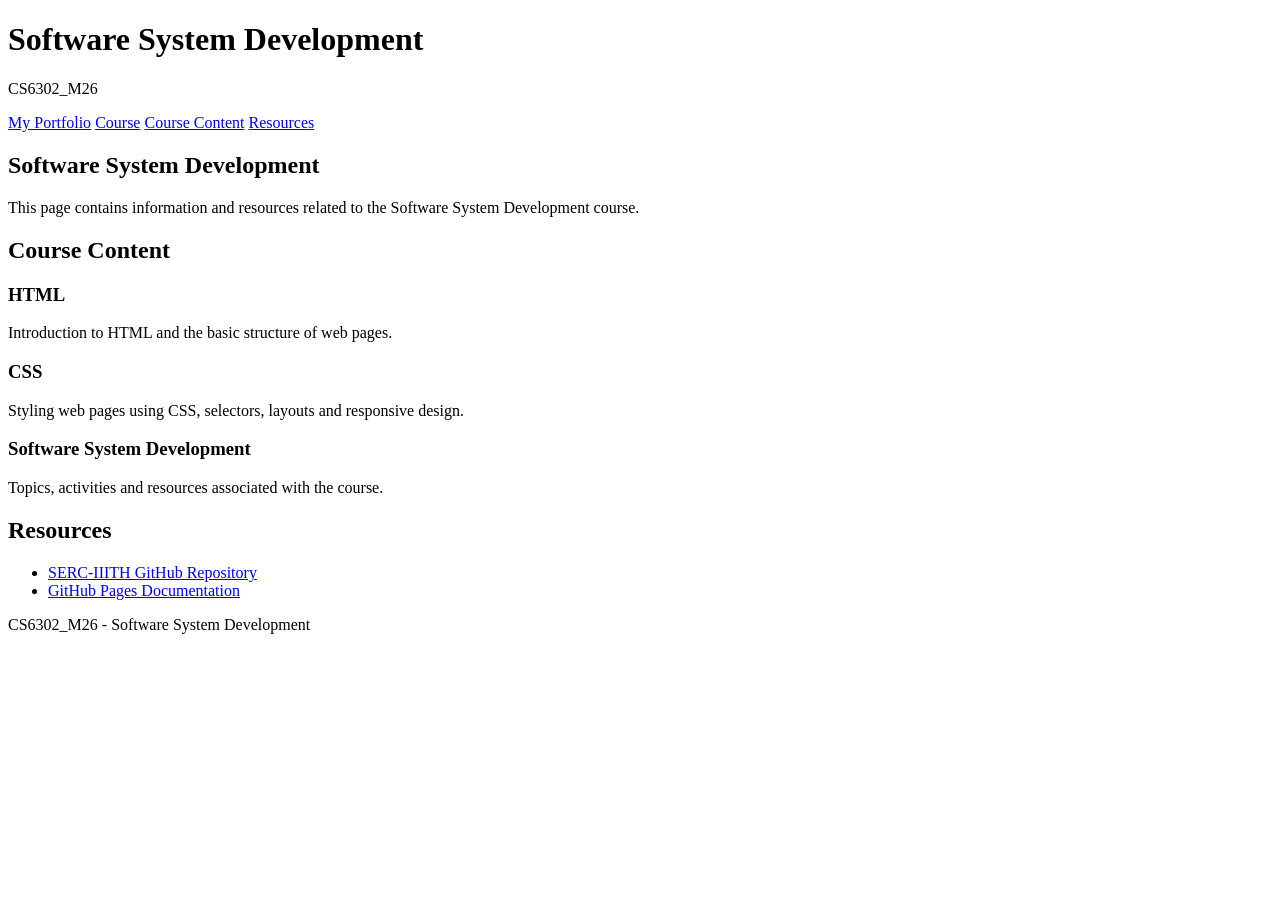
==== ssdcoursepage.html @ ba6586cf "Create ssdcoursepage.html" ====
<!DOCTYPE html>
<html lang="en">
<head>
    <meta charset="UTF-8">
    <meta name="viewport" content="width=device-width, initial-scale=1.0">

    <title>Software System Development - SSD Course</title>

    <link rel="stylesheet" href="course.css">
</head>

<body>

    <div class="course-container">

        <header class="course-header">
            <h1>Software System Development</h1>
            <p>CS6302_M26</p>
        </header>

        <nav class="course-nav">
            <a href="index.html">My Portfolio</a>
            <a href="#course">Course</a>
            <a href="#content">Course Content</a>
            <a href="#resources">Resources</a>
        </nav>

        <main id="course">

            <section class="course-section">
                <h2>Software System Development</h2>

                <p>
                    This page contains information and resources related
                    to the Software System Development course.
                </p>
            </section>

            <section id="content" class="course-section">
                <h2>Course Content</h2>

                <div class="course-card">
                    <h3>HTML</h3>
                    <p>
                        Introduction to HTML and the basic structure
                        of web pages.
                    </p>
                </div>

                <div class="course-card">
                    <h3>CSS</h3>
                    <p>
                        Styling web pages using CSS, selectors,
                        layouts and responsive design.
                    </p>
                </div>

                <div class="course-card">
                    <h3>Software System Development</h3>
                    <p>
                        Topics, activities and resources associated
                        with the course.
                    </p>
                </div>
            </section>

            <section id="resources" class="course-section">
                <h2>Resources</h2>

                <ul>
                    <li>
                        <a href="https://github.com/serc-iiith/serc-iiith.github.io">
                            SERC-IIITH GitHub Repository
                        </a>
                    </li>

                    <li>
                        <a href="https://docs.github.com/en/pages">
                            GitHub Pages Documentation
                        </a>
                    </li>
                </ul>
            </section>

        </main>

        <footer>
            <p>CS6302_M26 - Software System Development</p>
        </footer>

    </div>

</body>
</html>
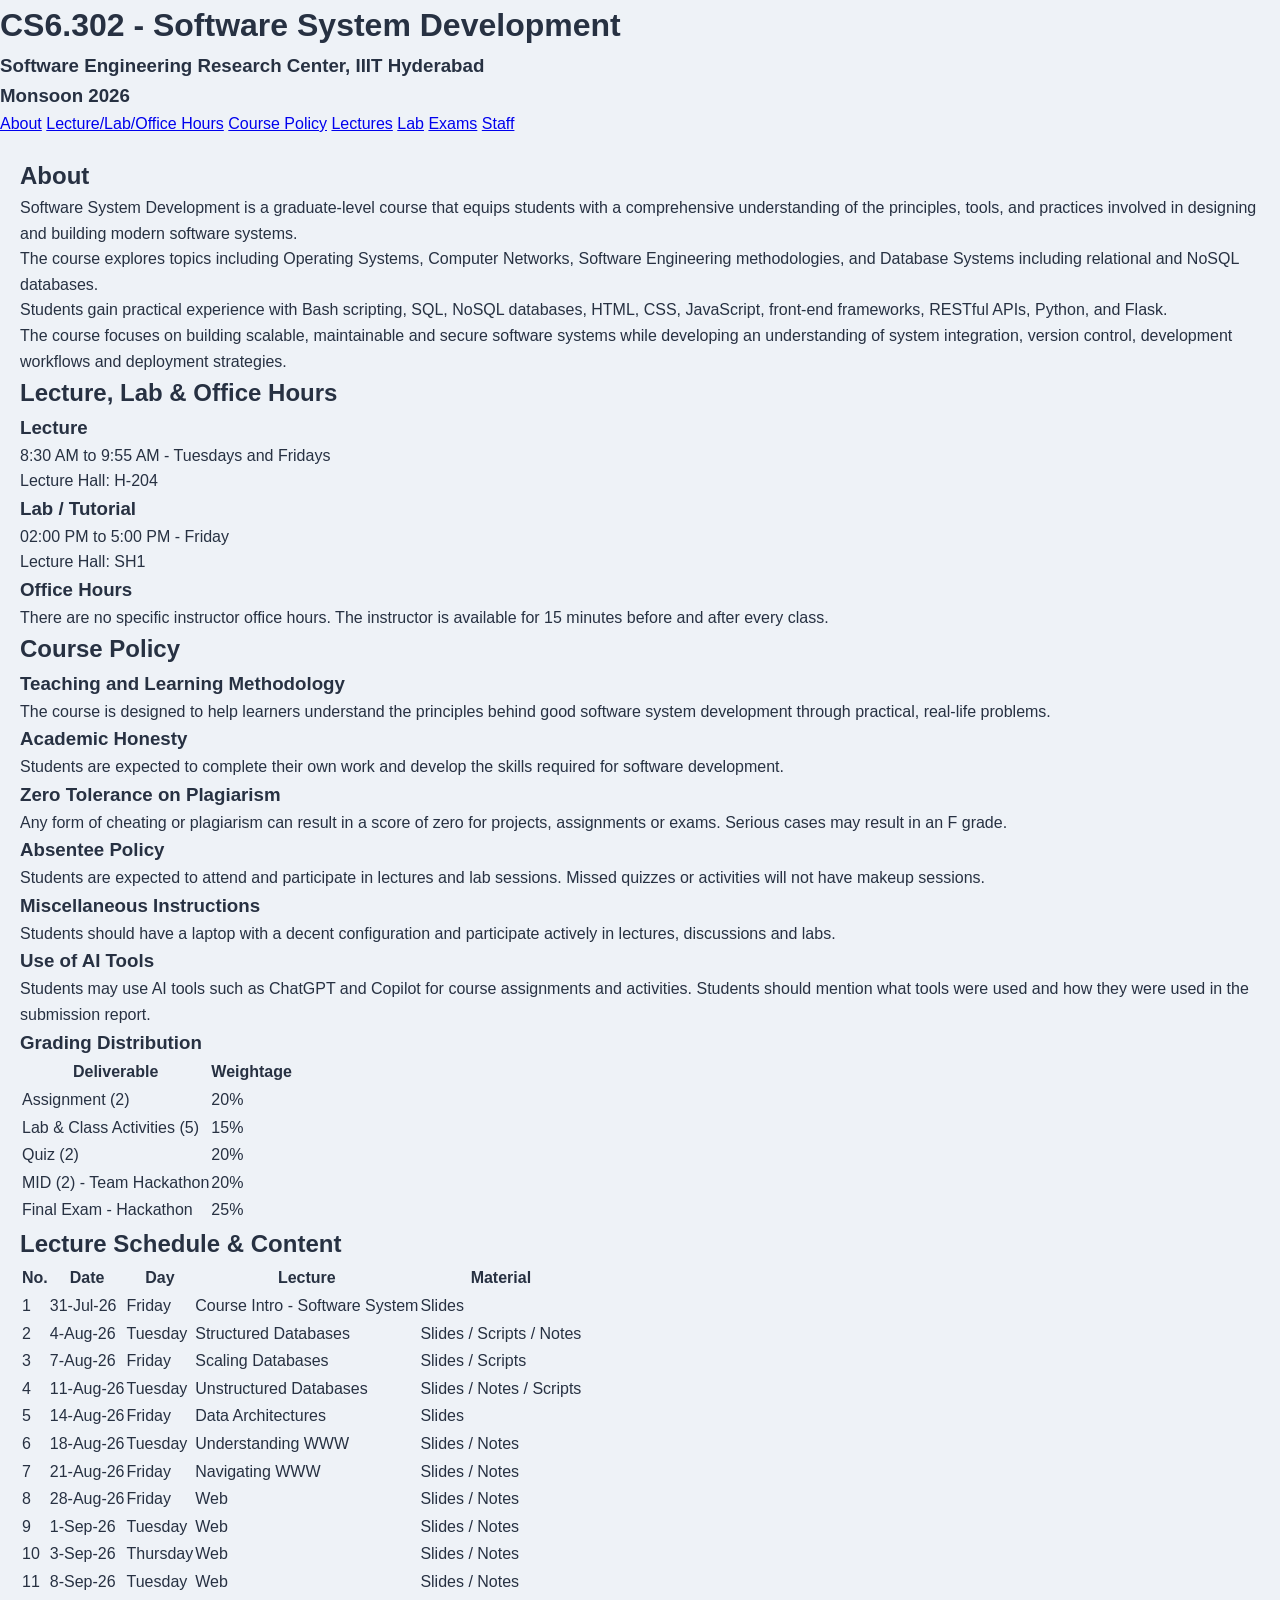
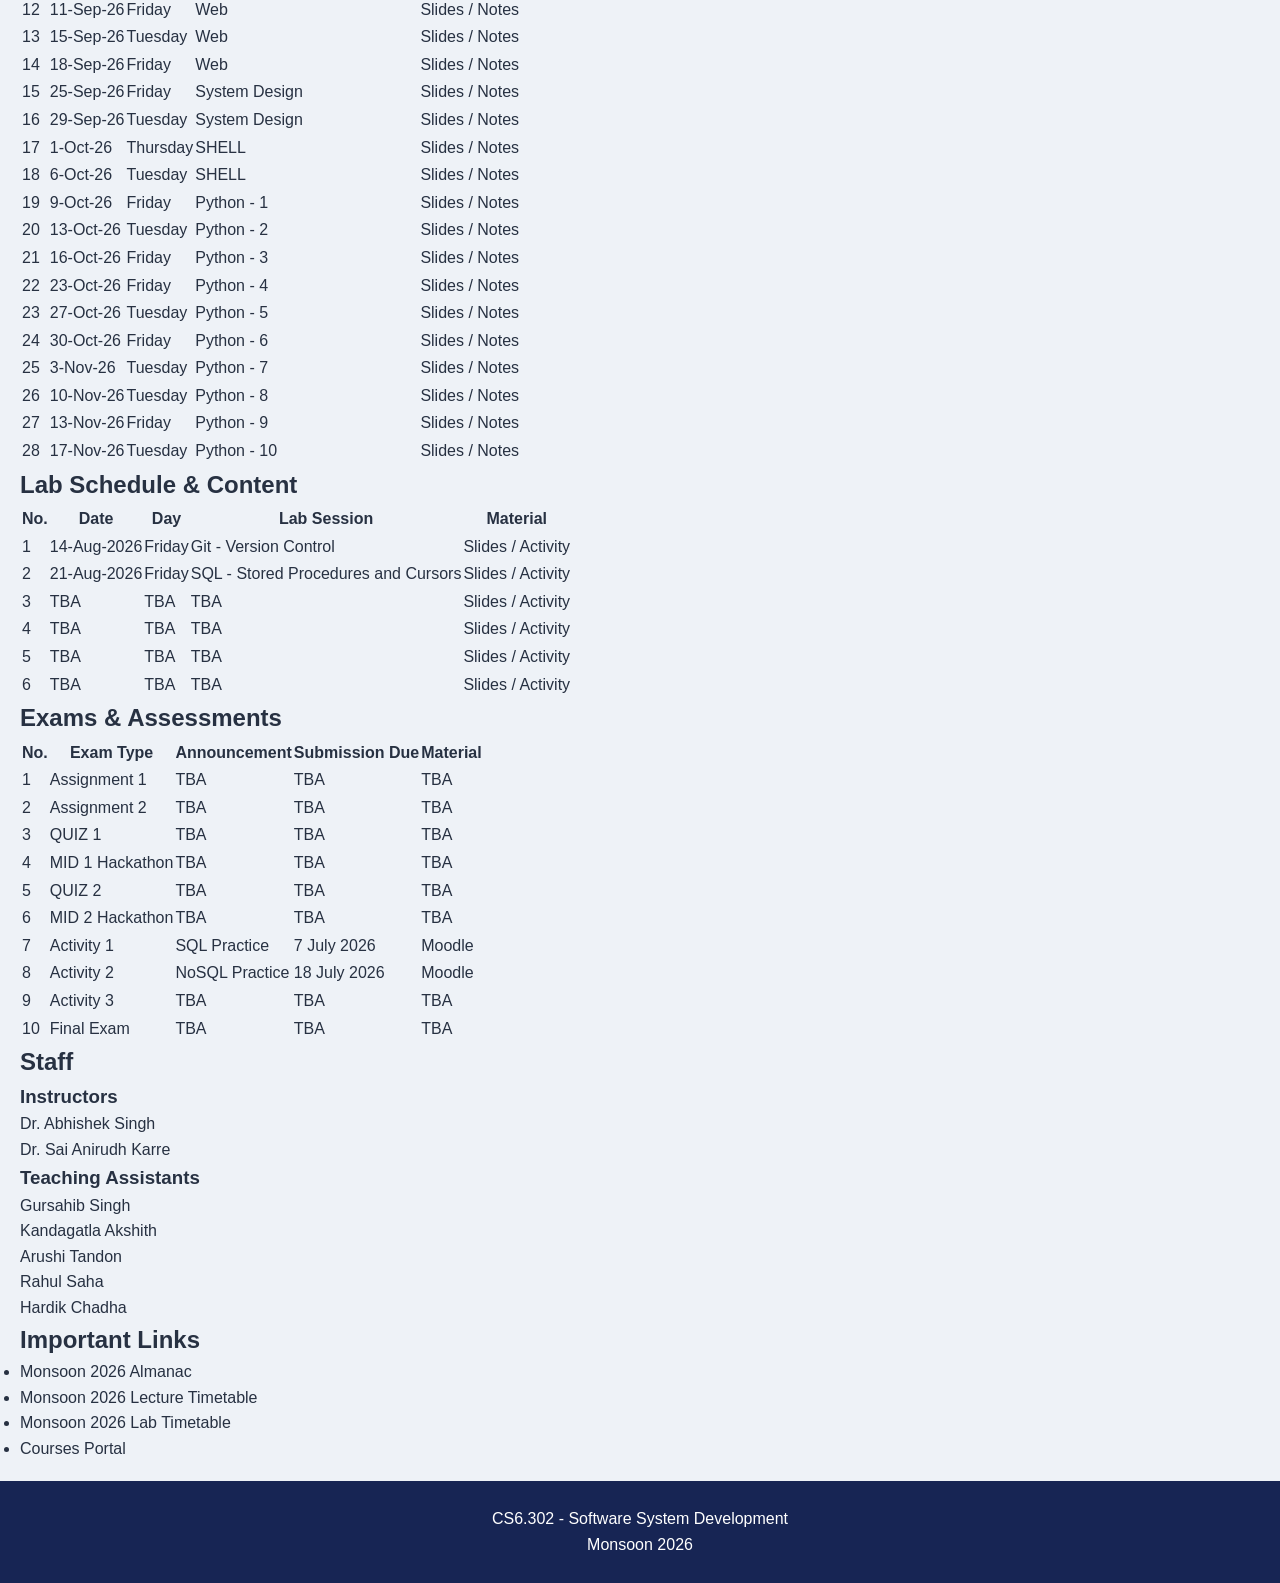
==== commit 112cee06: "Update ssdcoursepage.html" ====
--- a/ssdcoursepage.html
+++ b/ssdcoursepage.html
@@ -3,92 +3,310 @@
 <head>
     <meta charset="UTF-8">
     <meta name="viewport" content="width=device-width, initial-scale=1.0">
-
-    <title>Software System Development - SSD Course</title>
-
+    <title>CS6.302 - Software System Development</title>
     <link rel="stylesheet" href="course.css">
 </head>
 
 <body>
 
-    <div class="course-container">
-
-        <header class="course-header">
-            <h1>Software System Development</h1>
-            <p>CS6302_M26</p>
-        </header>
-
-        <nav class="course-nav">
-            <a href="index.html">My Portfolio</a>
-            <a href="#course">Course</a>
-            <a href="#content">Course Content</a>
-            <a href="#resources">Resources</a>
-        </nav>
-
-        <main id="course">
-
-            <section class="course-section">
-                <h2>Software System Development</h2>
-
-                <p>
-                    This page contains information and resources related
-                    to the Software System Development course.
-                </p>
-            </section>
-
-            <section id="content" class="course-section">
-                <h2>Course Content</h2>
-
-                <div class="course-card">
-                    <h3>HTML</h3>
-                    <p>
-                        Introduction to HTML and the basic structure
-                        of web pages.
-                    </p>
-                </div>
-
-                <div class="course-card">
-                    <h3>CSS</h3>
-                    <p>
-                        Styling web pages using CSS, selectors,
-                        layouts and responsive design.
-                    </p>
-                </div>
-
-                <div class="course-card">
-                    <h3>Software System Development</h3>
-                    <p>
-                        Topics, activities and resources associated
-                        with the course.
-                    </p>
-                </div>
-            </section>
-
-            <section id="resources" class="course-section">
-                <h2>Resources</h2>
-
-                <ul>
-                    <li>
-                        <a href="https://github.com/serc-iiith/serc-iiith.github.io">
-                            SERC-IIITH GitHub Repository
-                        </a>
-                    </li>
-
-                    <li>
-                        <a href="https://docs.github.com/en/pages">
-                            GitHub Pages Documentation
-                        </a>
-                    </li>
-                </ul>
-            </section>
-
-        </main>
-
-        <footer>
-            <p>CS6302_M26 - Software System Development</p>
-        </footer>
-
-    </div>
+<header>
+    <h1>CS6.302 - Software System Development</h1>
+    <h3>Software Engineering Research Center, IIIT Hyderabad</h3>
+    <h3>Monsoon 2026</h3>
+
+    <nav>
+        <a href="#about">About</a>
+        <a href="#hours">Lecture/Lab/Office Hours</a>
+        <a href="#policy">Course Policy</a>
+        <a href="#lectures">Lectures</a>
+        <a href="#labs">Lab</a>
+        <a href="#exams">Exams</a>
+        <a href="#staff">Staff</a>
+    </nav>
+</header>
+
+<main>
+
+<section id="about">
+    <h2>About</h2>
+
+    <p>
+        Software System Development is a graduate-level course that
+        equips students with a comprehensive understanding of the
+        principles, tools, and practices involved in designing and
+        building modern software systems.
+    </p>
+
+    <p>
+        The course explores topics including Operating Systems,
+        Computer Networks, Software Engineering methodologies,
+        and Database Systems including relational and NoSQL databases.
+    </p>
+
+    <p>
+        Students gain practical experience with Bash scripting, SQL,
+        NoSQL databases, HTML, CSS, JavaScript, front-end frameworks,
+        RESTful APIs, Python, and Flask.
+    </p>
+
+    <p>
+        The course focuses on building scalable, maintainable and
+        secure software systems while developing an understanding
+        of system integration, version control, development workflows
+        and deployment strategies.
+    </p>
+</section>
+
+
+<section id="hours">
+    <h2>Lecture, Lab & Office Hours</h2>
+
+    <div class="info-card">
+        <h3>Lecture</h3>
+        <p>
+            8:30 AM to 9:55 AM - Tuesdays and Fridays
+        </p>
+        <p>Lecture Hall: H-204</p>
+    </div>
+
+    <div class="info-card">
+        <h3>Lab / Tutorial</h3>
+        <p>
+            02:00 PM to 5:00 PM - Friday
+        </p>
+        <p>Lecture Hall: SH1</p>
+    </div>
+
+    <div class="info-card">
+        <h3>Office Hours</h3>
+        <p>
+            There are no specific instructor office hours.
+            The instructor is available for 15 minutes before
+            and after every class.
+        </p>
+    </div>
+</section>
+
+
+<section id="policy">
+    <h2>Course Policy</h2>
+
+    <h3>Teaching and Learning Methodology</h3>
+    <p>
+        The course is designed to help learners understand the
+        principles behind good software system development through
+        practical, real-life problems.
+    </p>
+
+    <h3>Academic Honesty</h3>
+    <p>
+        Students are expected to complete their own work and develop
+        the skills required for software development.
+    </p>
+
+    <h3>Zero Tolerance on Plagiarism</h3>
+    <p>
+        Any form of cheating or plagiarism can result in a score of
+        zero for projects, assignments or exams. Serious cases may
+        result in an F grade.
+    </p>
+
+    <h3>Absentee Policy</h3>
+    <p>
+        Students are expected to attend and participate in lectures
+        and lab sessions. Missed quizzes or activities will not have
+        makeup sessions.
+    </p>
+
+    <h3>Miscellaneous Instructions</h3>
+    <p>
+        Students should have a laptop with a decent configuration
+        and participate actively in lectures, discussions and labs.
+    </p>
+
+    <h3>Use of AI Tools</h3>
+    <p>
+        Students may use AI tools such as ChatGPT and Copilot for
+        course assignments and activities. Students should mention
+        what tools were used and how they were used in the submission
+        report.
+    </p>
+
+    <h3>Grading Distribution</h3>
+
+    <table>
+        <tr>
+            <th>Deliverable</th>
+            <th>Weightage</th>
+        </tr>
+        <tr>
+            <td>Assignment (2)</td>
+            <td>20%</td>
+        </tr>
+        <tr>
+            <td>Lab & Class Activities (5)</td>
+            <td>15%</td>
+        </tr>
+        <tr>
+            <td>Quiz (2)</td>
+            <td>20%</td>
+        </tr>
+        <tr>
+            <td>MID (2) - Team Hackathon</td>
+            <td>20%</td>
+        </tr>
+        <tr>
+            <td>Final Exam - Hackathon</td>
+            <td>25%</td>
+        </tr>
+    </table>
+</section>
+
+
+<section id="lectures">
+    <h2>Lecture Schedule & Content</h2>
+
+    <table>
+        <tr>
+            <th>No.</th>
+            <th>Date</th>
+            <th>Day</th>
+            <th>Lecture</th>
+            <th>Material</th>
+        </tr>
+
+        <tr><td>1</td><td>31-Jul-26</td><td>Friday</td><td>Course Intro - Software System</td><td>Slides</td></tr>
+        <tr><td>2</td><td>4-Aug-26</td><td>Tuesday</td><td>Structured Databases</td><td>Slides / Scripts / Notes</td></tr>
+        <tr><td>3</td><td>7-Aug-26</td><td>Friday</td><td>Scaling Databases</td><td>Slides / Scripts</td></tr>
+        <tr><td>4</td><td>11-Aug-26</td><td>Tuesday</td><td>Unstructured Databases</td><td>Slides / Notes / Scripts</td></tr>
+        <tr><td>5</td><td>14-Aug-26</td><td>Friday</td><td>Data Architectures</td><td>Slides</td></tr>
+        <tr><td>6</td><td>18-Aug-26</td><td>Tuesday</td><td>Understanding WWW</td><td>Slides / Notes</td></tr>
+        <tr><td>7</td><td>21-Aug-26</td><td>Friday</td><td>Navigating WWW</td><td>Slides / Notes</td></tr>
+        <tr><td>8</td><td>28-Aug-26</td><td>Friday</td><td>Web</td><td>Slides / Notes</td></tr>
+        <tr><td>9</td><td>1-Sep-26</td><td>Tuesday</td><td>Web</td><td>Slides / Notes</td></tr>
+        <tr><td>10</td><td>3-Sep-26</td><td>Thursday</td><td>Web</td><td>Slides / Notes</td></tr>
+        <tr><td>11</td><td>8-Sep-26</td><td>Tuesday</td><td>Web</td><td>Slides / Notes</td></tr>
+        <tr><td>12</td><td>11-Sep-26</td><td>Friday</td><td>Web</td><td>Slides / Notes</td></tr>
+        <tr><td>13</td><td>15-Sep-26</td><td>Tuesday</td><td>Web</td><td>Slides / Notes</td></tr>
+        <tr><td>14</td><td>18-Sep-26</td><td>Friday</td><td>Web</td><td>Slides / Notes</td></tr>
+        <tr><td>15</td><td>25-Sep-26</td><td>Friday</td><td>System Design</td><td>Slides / Notes</td></tr>
+        <tr><td>16</td><td>29-Sep-26</td><td>Tuesday</td><td>System Design</td><td>Slides / Notes</td></tr>
+        <tr><td>17</td><td>1-Oct-26</td><td>Thursday</td><td>SHELL</td><td>Slides / Notes</td></tr>
+        <tr><td>18</td><td>6-Oct-26</td><td>Tuesday</td><td>SHELL</td><td>Slides / Notes</td></tr>
+        <tr><td>19</td><td>9-Oct-26</td><td>Friday</td><td>Python - 1</td><td>Slides / Notes</td></tr>
+        <tr><td>20</td><td>13-Oct-26</td><td>Tuesday</td><td>Python - 2</td><td>Slides / Notes</td></tr>
+        <tr><td>21</td><td>16-Oct-26</td><td>Friday</td><td>Python - 3</td><td>Slides / Notes</td></tr>
+        <tr><td>22</td><td>23-Oct-26</td><td>Friday</td><td>Python - 4</td><td>Slides / Notes</td></tr>
+        <tr><td>23</td><td>27-Oct-26</td><td>Tuesday</td><td>Python - 5</td><td>Slides / Notes</td></tr>
+        <tr><td>24</td><td>30-Oct-26</td><td>Friday</td><td>Python - 6</td><td>Slides / Notes</td></tr>
+        <tr><td>25</td><td>3-Nov-26</td><td>Tuesday</td><td>Python - 7</td><td>Slides / Notes</td></tr>
+        <tr><td>26</td><td>10-Nov-26</td><td>Tuesday</td><td>Python - 8</td><td>Slides / Notes</td></tr>
+        <tr><td>27</td><td>13-Nov-26</td><td>Friday</td><td>Python - 9</td><td>Slides / Notes</td></tr>
+        <tr><td>28</td><td>17-Nov-26</td><td>Tuesday</td><td>Python - 10</td><td>Slides / Notes</td></tr>
+    </table>
+</section>
+
+
+<section id="labs">
+    <h2>Lab Schedule & Content</h2>
+
+    <table>
+        <tr>
+            <th>No.</th>
+            <th>Date</th>
+            <th>Day</th>
+            <th>Lab Session</th>
+            <th>Material</th>
+        </tr>
+
+        <tr>
+            <td>1</td>
+            <td>14-Aug-2026</td>
+            <td>Friday</td>
+            <td>Git - Version Control</td>
+            <td>Slides / Activity</td>
+        </tr>
+
+        <tr>
+            <td>2</td>
+            <td>21-Aug-2026</td>
+            <td>Friday</td>
+            <td>SQL - Stored Procedures and Cursors</td>
+            <td>Slides / Activity</td>
+        </tr>
+
+        <tr><td>3</td><td>TBA</td><td>TBA</td><td>TBA</td><td>Slides / Activity</td></tr>
+        <tr><td>4</td><td>TBA</td><td>TBA</td><td>TBA</td><td>Slides / Activity</td></tr>
+        <tr><td>5</td><td>TBA</td><td>TBA</td><td>TBA</td><td>Slides / Activity</td></tr>
+        <tr><td>6</td><td>TBA</td><td>TBA</td><td>TBA</td><td>Slides / Activity</td></tr>
+    </table>
+</section>
+
+
+<section id="exams">
+    <h2>Exams & Assessments</h2>
+
+    <table>
+        <tr>
+            <th>No.</th>
+            <th>Exam Type</th>
+            <th>Announcement</th>
+            <th>Submission Due</th>
+            <th>Material</th>
+        </tr>
+
+        <tr><td>1</td><td>Assignment 1</td><td>TBA</td><td>TBA</td><td>TBA</td></tr>
+        <tr><td>2</td><td>Assignment 2</td><td>TBA</td><td>TBA</td><td>TBA</td></tr>
+        <tr><td>3</td><td>QUIZ 1</td><td>TBA</td><td>TBA</td><td>TBA</td></tr>
+        <tr><td>4</td><td>MID 1 Hackathon</td><td>TBA</td><td>TBA</td><td>TBA</td></tr>
+        <tr><td>5</td><td>QUIZ 2</td><td>TBA</td><td>TBA</td><td>TBA</td></tr>
+        <tr><td>6</td><td>MID 2 Hackathon</td><td>TBA</td><td>TBA</td><td>TBA</td></tr>
+        <tr><td>7</td><td>Activity 1</td><td>SQL Practice</td><td>7 July 2026</td><td>Moodle</td></tr>
+        <tr><td>8</td><td>Activity 2</td><td>NoSQL Practice</td><td>18 July 2026</td><td>Moodle</td></tr>
+        <tr><td>9</td><td>Activity 3</td><td>TBA</td><td>TBA</td><td>TBA</td></tr>
+        <tr><td>10</td><td>Final Exam</td><td>TBA</td><td>TBA</td><td>TBA</td></tr>
+    </table>
+</section>
+
+
+<section id="staff">
+    <h2>Staff</h2>
+
+    <div class="staff-card">
+        <h3>Instructors</h3>
+        <p>Dr. Abhishek Singh</p>
+        <p>Dr. Sai Anirudh Karre</p>
+    </div>
+
+    <div class="staff-card">
+        <h3>Teaching Assistants</h3>
+        <p>Gursahib Singh</p>
+        <p>Kandagatla Akshith</p>
+        <p>Arushi Tandon</p>
+        <p>Rahul Saha</p>
+        <p>Hardik Chadha</p>
+    </div>
+</section>
+
+
+<section>
+    <h2>Important Links</h2>
+
+    <ul>
+        <li>Monsoon 2026 Almanac</li>
+        <li>Monsoon 2026 Lecture Timetable</li>
+        <li>Monsoon 2026 Lab Timetable</li>
+        <li>Courses Portal</li>
+    </ul>
+</section>
+
+</main>
+
+
+<footer>
+    <p>CS6.302 - Software System Development</p>
+    <p>Monsoon 2026</p>
+</footer>
 
 </body>
 </html>
--- a/course.css
+++ b/course.css
@@ -0,0 +1,163 @@
+* {
+    box-sizing: border-box;
+    margin: 0;
+    padding: 0;
+}
+
+html {
+    scroll-behavior: smooth;
+}
+
+body {
+    font-family: Arial, Helvetica, sans-serif;
+    background: #eef2f7;
+    color: #273142;
+    line-height: 1.6;
+}
+
+.course-container {
+    max-width: 1100px;
+    margin: 30px auto;
+    background: white;
+    box-shadow: 0 8px 30px rgba(0, 0, 0, 0.08);
+}
+
+
+/* HEADER */
+
+.course-header {
+    background: #172554;
+    color: white;
+    padding: 50px 40px;
+    text-align: center;
+}
+
+.course-header h1 {
+    font-size: 2.5rem;
+    margin-bottom: 8px;
+}
+
+.course-header p {
+    font-size: 1.1rem;
+    opacity: 0.85;
+}
+
+
+/* NAVIGATION */
+
+.course-nav {
+    display: flex;
+    justify-content: center;
+    gap: 10px;
+    flex-wrap: wrap;
+
+    padding: 15px;
+    background: #1e3a8a;
+}
+
+.course-nav a {
+    color: white;
+    text-decoration: none;
+    padding: 8px 16px;
+    border-radius: 6px;
+}
+
+.course-nav a:hover {
+    background: #3b82f6;
+}
+
+
+/* CONTENT */
+
+main {
+    padding: 20px;
+}
+
+.course-section {
+    padding: 35px;
+    margin-bottom: 20px;
+}
+
+.course-section h2 {
+    color: #172554;
+    border-bottom: 3px solid #3b82f6;
+    padding-bottom: 10px;
+    margin-bottom: 20px;
+}
+
+.course-section a {
+    color: #2563eb;
+}
+
+.course-section a:hover {
+    text-decoration: none;
+}
+
+
+/* COURSE CARDS */
+
+.course-card {
+    background: #f8fafc;
+    border-left: 5px solid #3b82f6;
+
+    padding: 22px;
+    margin: 15px 0;
+
+    border-radius: 8px;
+
+    transition: transform 0.2s, box-shadow 0.2s;
+}
+
+.course-card:hover {
+    transform: translateX(5px);
+    box-shadow: 0 5px 15px rgba(0, 0, 0, 0.08);
+}
+
+.course-card h3 {
+    color: #1d4ed8;
+    margin-bottom: 8px;
+}
+
+
+/* LISTS */
+
+.course-section ul {
+    padding-left: 25px;
+}
+
+.course-section li {
+    margin: 10px 0;
+}
+
+
+/* FOOTER */
+
+footer {
+    text-align: center;
+    background: #172554;
+    color: white;
+    padding: 25px;
+}
+
+
+/* MOBILE */
+
+@media (max-width: 700px) {
+
+    .course-container {
+        margin: 0;
+    }
+
+    .course-header h1 {
+        font-size: 1.8rem;
+    }
+
+    .course-section {
+        padding: 25px 15px;
+    }
+
+    .course-nav {
+        flex-direction: column;
+        text-align: center;
+    }
+}
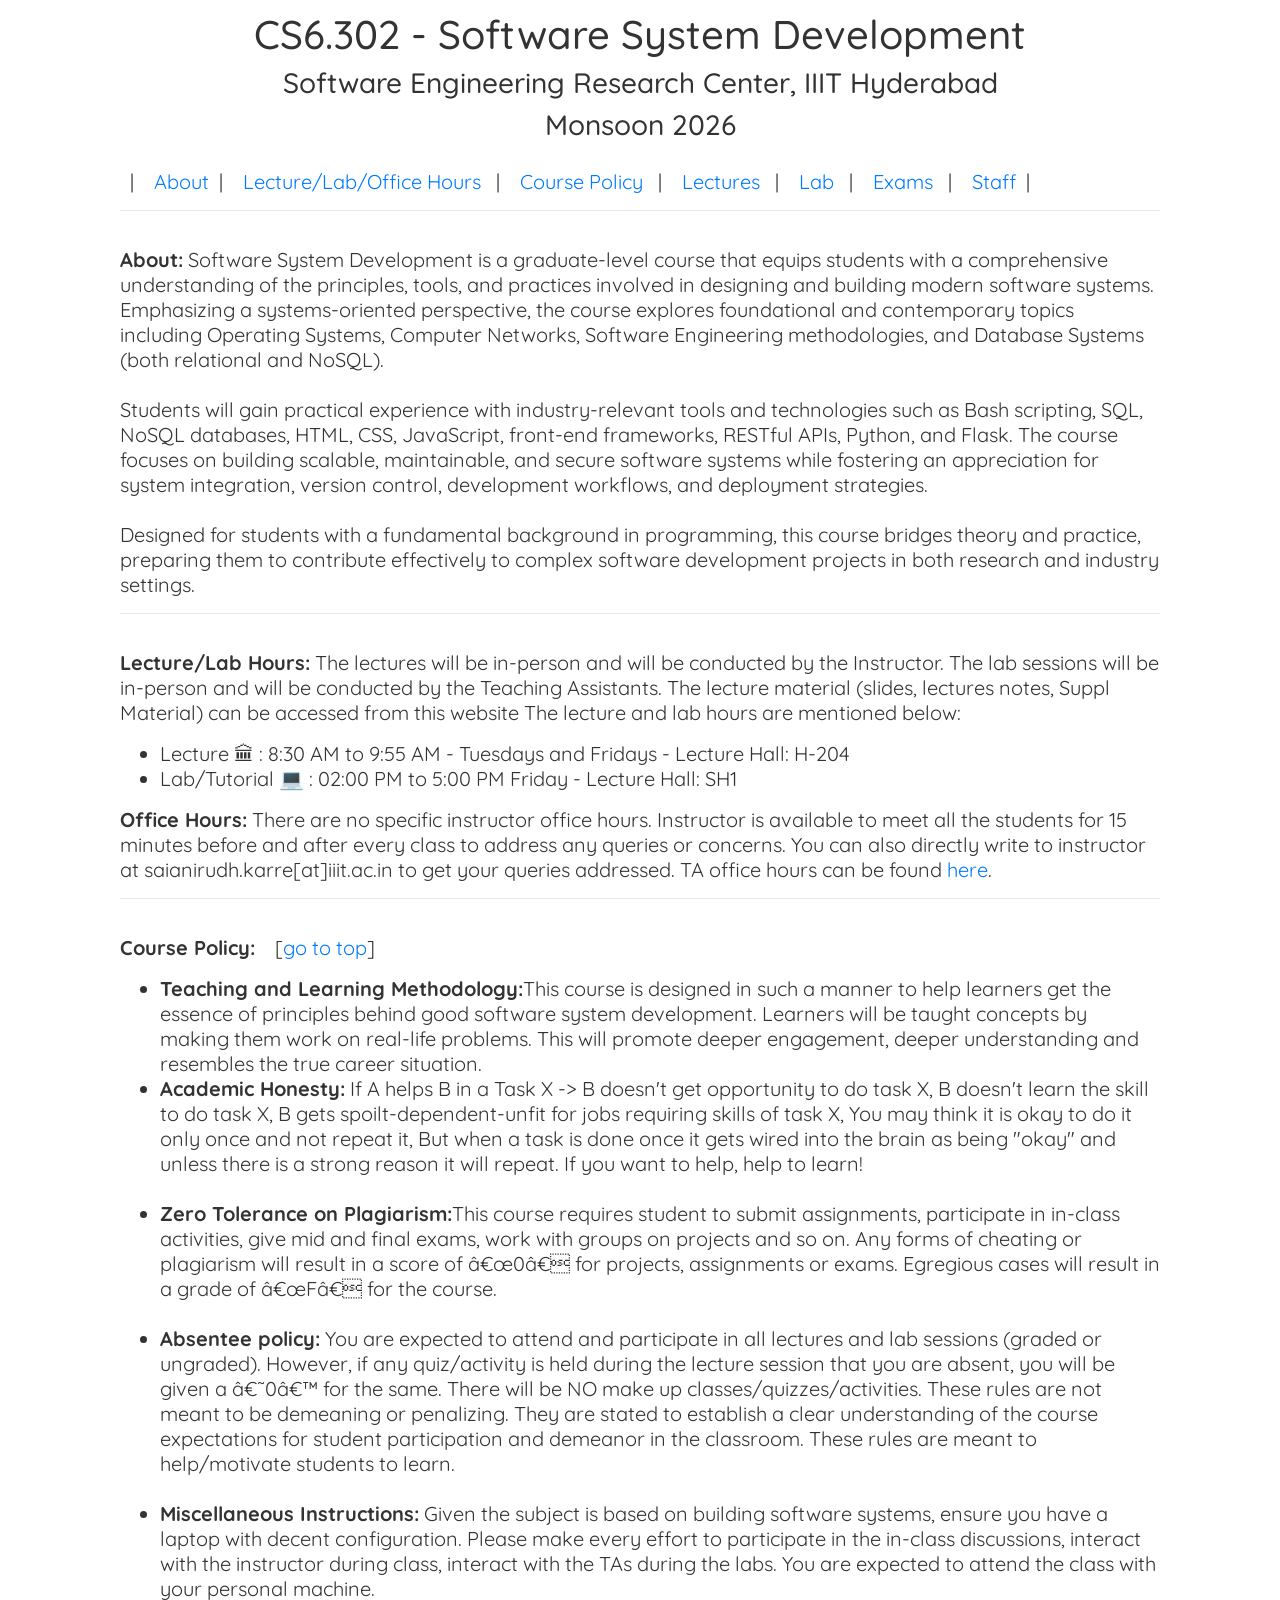
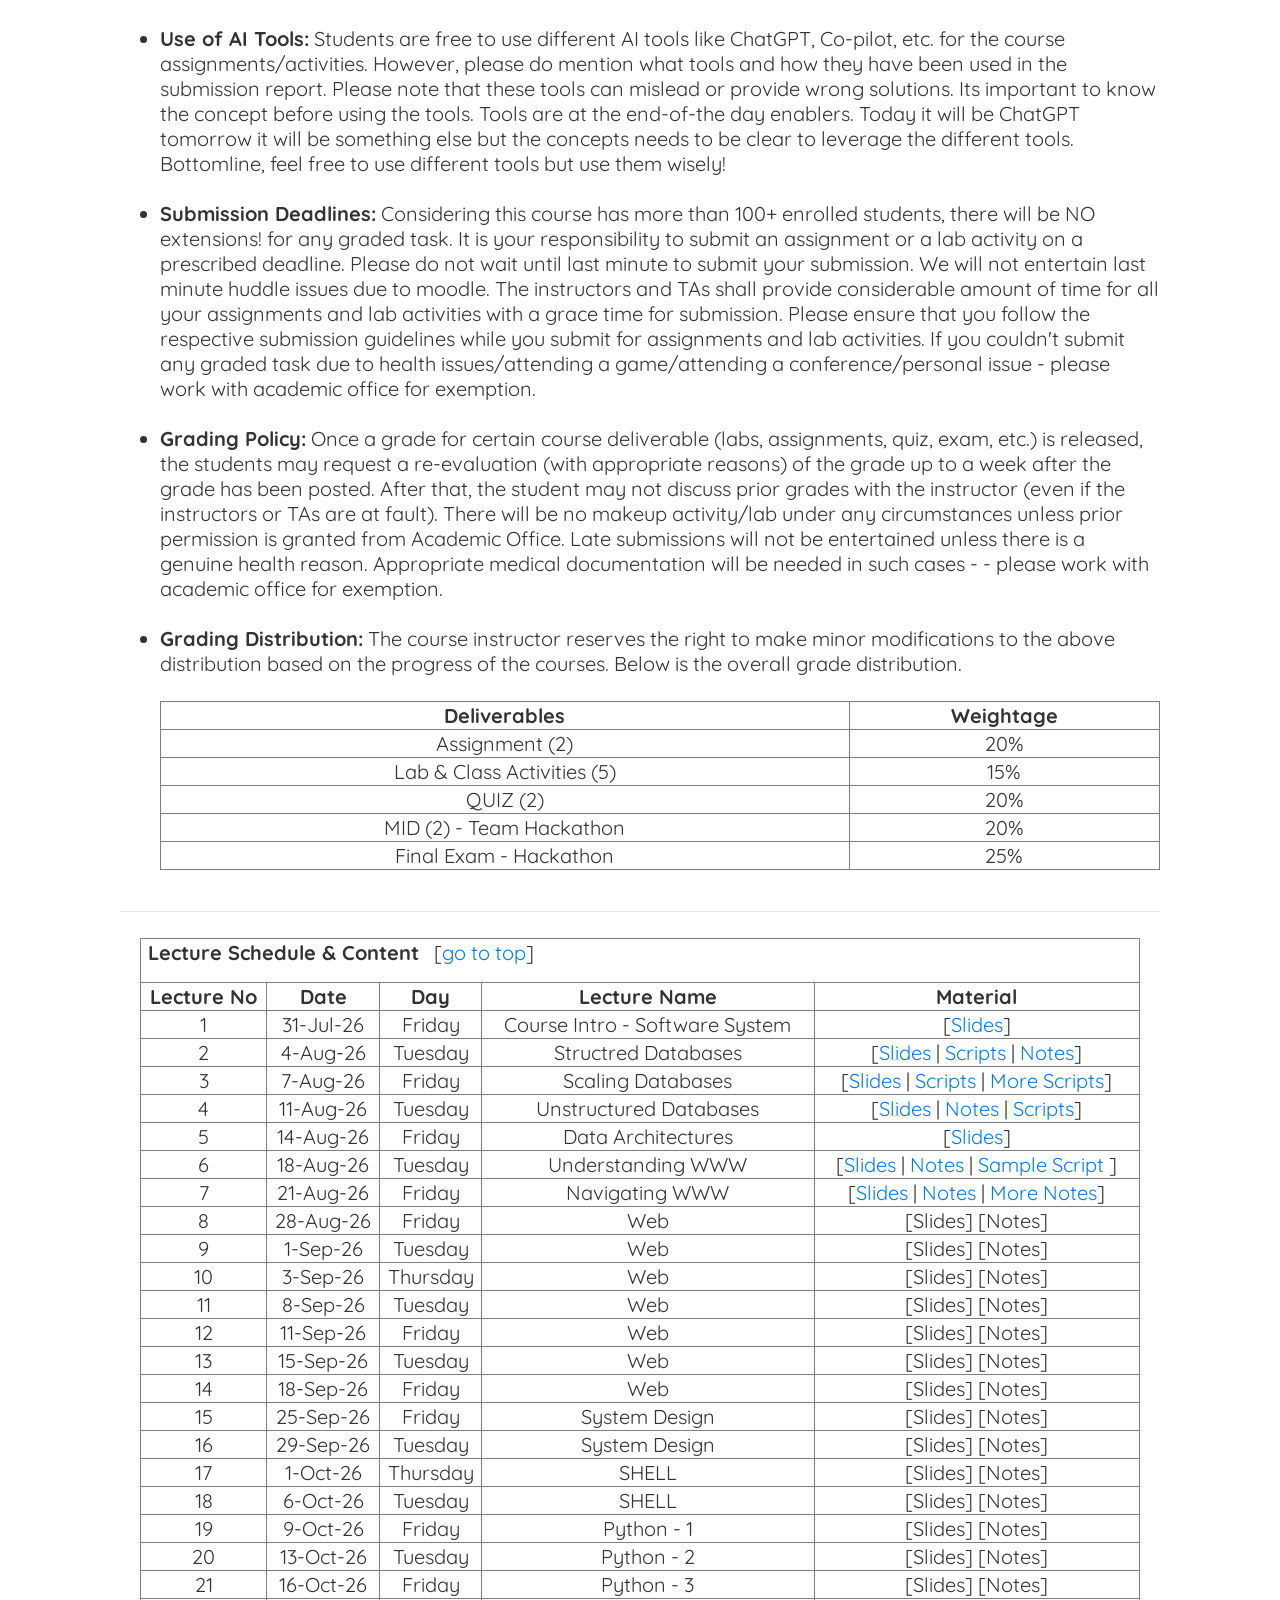
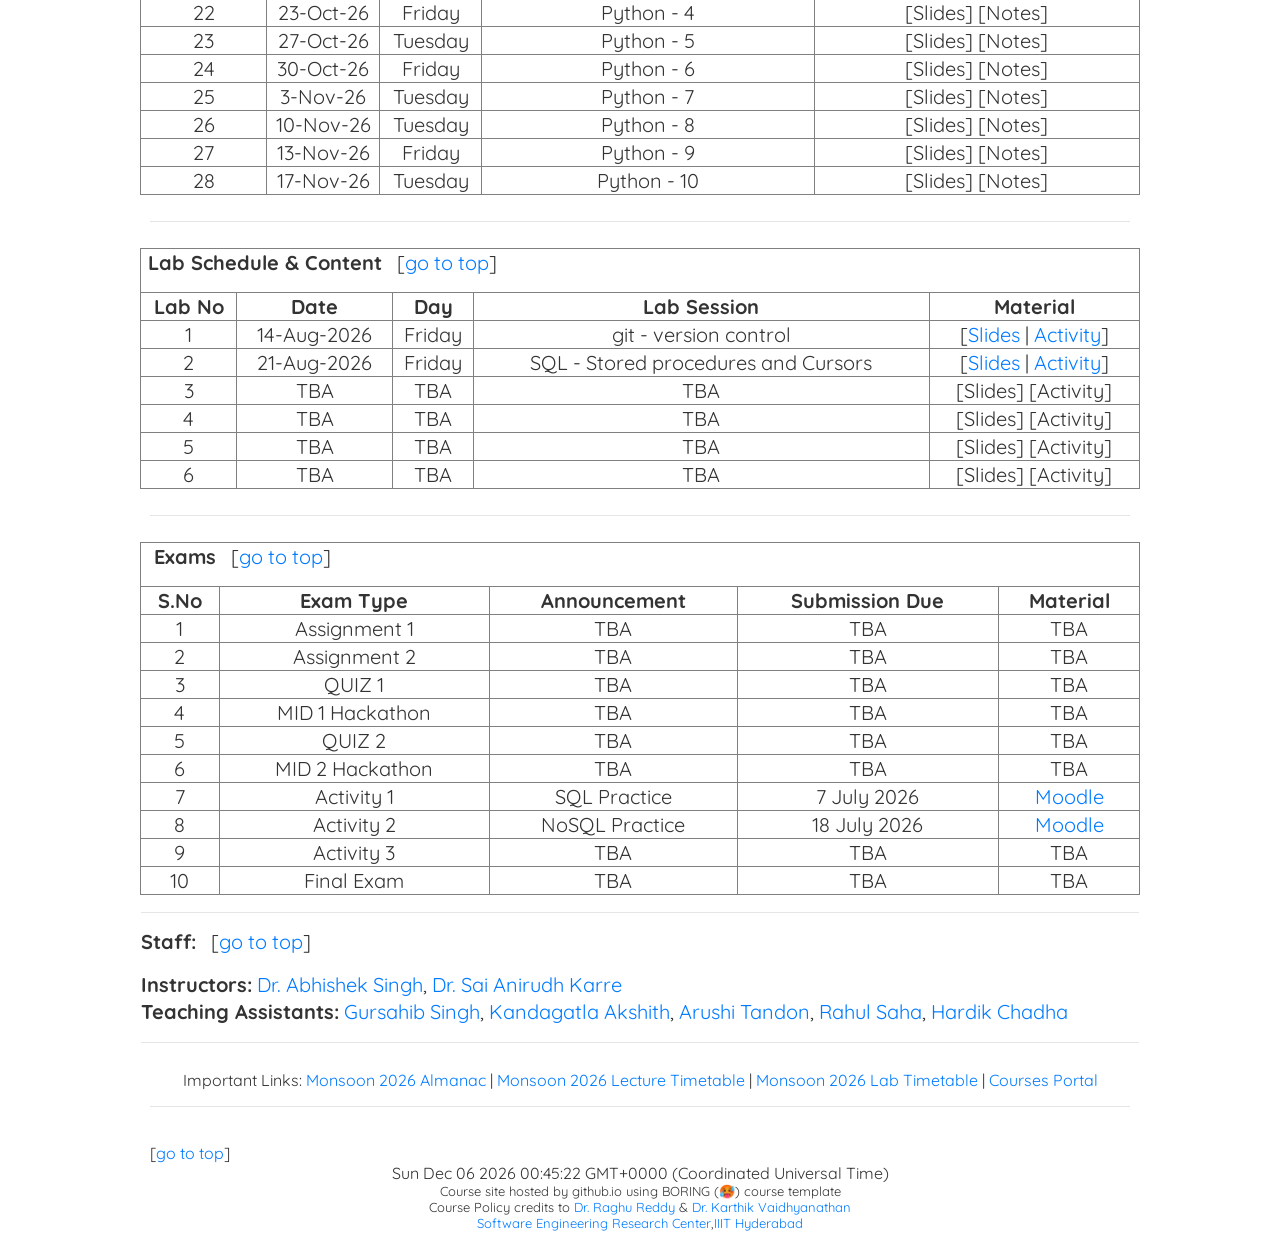
==== commit c3b2ea1a: "Update ssdcoursepage.html" ====
--- a/ssdcoursepage.html
+++ b/ssdcoursepage.html
@@ -1,312 +1,541 @@
-<!DOCTYPE html>
-<html lang="en">
-<head>
-    <meta charset="UTF-8">
-    <meta name="viewport" content="width=device-width, initial-scale=1.0">
-    <title>CS6.302 - Software System Development</title>
-    <link rel="stylesheet" href="course.css">
+
+<html>
+<head><title>CS6.302 SSD Monsoon 2026</title>
+<meta name="viewport" content="width=device-width, initial-scale=1.0"/>
+<link rel="stylesheet" href="https://fonts.googleapis.com/css?family=Quicksand">
+<link href="https://cdn.jsdelivr.net/npm/bootstrap@4.6.1/dist/css/bootstrap.min.css" rel="stylesheet" integrity="sha256-DF7Zhf293AJxJNTmh5zhoYYIMs2oXitRfBjY+9L//AY=" crossorigin="anonymous">
+<style>
+body {font-family: Quicksand; font-size: 20px; color:#333}
+        table
+        {
+            font-family: Quicksand; font-size:20px; color:#333;
+            border-collapse:collapse;
+            width:1000px;
+            padding:10px;
+            border-spacing:10px
+			
+        }
+
+	.light-text-row {
+        color: #ADADAD; 
+    }
+
+</style>
+
+
+	<script>
+  
+  const lastModified = new Date(document.lastModified);
+ 
+  const formattedDate = lastModified.toLocaleString('en-US', {
+    year: 'numeric',
+    month: 'long',
+    day: 'numeric',
+    hour: '2-digit',
+    minute: '2-digit'
+  });
+
+  document.getElementById("lastUpdated").innerHTML += formattedDate;
+</script>
+<script>
+function startTime() {
+  const today = new Date();
+  let h = today.getHours();
+  let m = today.getMinutes();
+  let s = today.getSeconds();
+  m = checkTime(m);
+  s = checkTime(s);
+  document.getElementById('txt').innerHTML = today 
+  setTimeout(startTime, 1000);
+}
+
+function checkTime(i) {
+  if (i < 10) {i = "0" + i};  // add zero in front of numbers < 10
+  return i;
+}
+</script>
+<script src="https://ajax.googleapis.com/ajax/libs/jquery/3.5.1/jquery.min.js"></script>
 </head>
-
-<body>
-
-<header>
-    <h1>CS6.302 - Software System Development</h1>
-    <h3>Software Engineering Research Center, IIIT Hyderabad</h3>
-    <h3>Monsoon 2026</h3>
-
-    <nav>
-        <a href="#about">About</a>
-        <a href="#hours">Lecture/Lab/Office Hours</a>
-        <a href="#policy">Course Policy</a>
-        <a href="#lectures">Lectures</a>
-        <a href="#labs">Lab</a>
-        <a href="#exams">Exams</a>
-        <a href="#staff">Staff</a>
-    </nav>
-</header>
-
-<main>
-
-<section id="about">
-    <h2>About</h2>
-
-    <p>
-        Software System Development is a graduate-level course that
-        equips students with a comprehensive understanding of the
-        principles, tools, and practices involved in designing and
-        building modern software systems.
-    </p>
-
-    <p>
-        The course explores topics including Operating Systems,
-        Computer Networks, Software Engineering methodologies,
-        and Database Systems including relational and NoSQL databases.
-    </p>
-
-    <p>
-        Students gain practical experience with Bash scripting, SQL,
-        NoSQL databases, HTML, CSS, JavaScript, front-end frameworks,
-        RESTful APIs, Python, and Flask.
-    </p>
-
-    <p>
-        The course focuses on building scalable, maintainable and
-        secure software systems while developing an understanding
-        of system integration, version control, development workflows
-        and deployment strategies.
-    </p>
-</section>
-
-
-<section id="hours">
-    <h2>Lecture, Lab & Office Hours</h2>
-
-    <div class="info-card">
-        <h3>Lecture</h3>
-        <p>
-            8:30 AM to 9:55 AM - Tuesdays and Fridays
-        </p>
-        <p>Lecture Hall: H-204</p>
-    </div>
-
-    <div class="info-card">
-        <h3>Lab / Tutorial</h3>
-        <p>
-            02:00 PM to 5:00 PM - Friday
-        </p>
-        <p>Lecture Hall: SH1</p>
-    </div>
-
-    <div class="info-card">
-        <h3>Office Hours</h3>
-        <p>
-            There are no specific instructor office hours.
-            The instructor is available for 15 minutes before
-            and after every class.
-        </p>
-    </div>
-</section>
-
-
-<section id="policy">
-    <h2>Course Policy</h2>
-
-    <h3>Teaching and Learning Methodology</h3>
-    <p>
-        The course is designed to help learners understand the
-        principles behind good software system development through
-        practical, real-life problems.
-    </p>
-
-    <h3>Academic Honesty</h3>
-    <p>
-        Students are expected to complete their own work and develop
-        the skills required for software development.
-    </p>
-
-    <h3>Zero Tolerance on Plagiarism</h3>
-    <p>
-        Any form of cheating or plagiarism can result in a score of
-        zero for projects, assignments or exams. Serious cases may
-        result in an F grade.
-    </p>
-
-    <h3>Absentee Policy</h3>
-    <p>
-        Students are expected to attend and participate in lectures
-        and lab sessions. Missed quizzes or activities will not have
-        makeup sessions.
-    </p>
-
-    <h3>Miscellaneous Instructions</h3>
-    <p>
-        Students should have a laptop with a decent configuration
-        and participate actively in lectures, discussions and labs.
-    </p>
-
-    <h3>Use of AI Tools</h3>
-    <p>
-        Students may use AI tools such as ChatGPT and Copilot for
-        course assignments and activities. Students should mention
-        what tools were used and how they were used in the submission
-        report.
-    </p>
-
-    <h3>Grading Distribution</h3>
-
-    <table>
-        <tr>
-            <th>Deliverable</th>
-            <th>Weightage</th>
-        </tr>
-        <tr>
-            <td>Assignment (2)</td>
-            <td>20%</td>
-        </tr>
-        <tr>
-            <td>Lab & Class Activities (5)</td>
-            <td>15%</td>
-        </tr>
-        <tr>
-            <td>Quiz (2)</td>
-            <td>20%</td>
-        </tr>
-        <tr>
-            <td>MID (2) - Team Hackathon</td>
-            <td>20%</td>
-        </tr>
-        <tr>
-            <td>Final Exam - Hackathon</td>
-            <td>25%</td>
-        </tr>
-    </table>
-</section>
-
-
-<section id="lectures">
-    <h2>Lecture Schedule & Content</h2>
-
-    <table>
-        <tr>
-            <th>No.</th>
-            <th>Date</th>
-            <th>Day</th>
-            <th>Lecture</th>
-            <th>Material</th>
-        </tr>
-
-        <tr><td>1</td><td>31-Jul-26</td><td>Friday</td><td>Course Intro - Software System</td><td>Slides</td></tr>
-        <tr><td>2</td><td>4-Aug-26</td><td>Tuesday</td><td>Structured Databases</td><td>Slides / Scripts / Notes</td></tr>
-        <tr><td>3</td><td>7-Aug-26</td><td>Friday</td><td>Scaling Databases</td><td>Slides / Scripts</td></tr>
-        <tr><td>4</td><td>11-Aug-26</td><td>Tuesday</td><td>Unstructured Databases</td><td>Slides / Notes / Scripts</td></tr>
-        <tr><td>5</td><td>14-Aug-26</td><td>Friday</td><td>Data Architectures</td><td>Slides</td></tr>
-        <tr><td>6</td><td>18-Aug-26</td><td>Tuesday</td><td>Understanding WWW</td><td>Slides / Notes</td></tr>
-        <tr><td>7</td><td>21-Aug-26</td><td>Friday</td><td>Navigating WWW</td><td>Slides / Notes</td></tr>
-        <tr><td>8</td><td>28-Aug-26</td><td>Friday</td><td>Web</td><td>Slides / Notes</td></tr>
-        <tr><td>9</td><td>1-Sep-26</td><td>Tuesday</td><td>Web</td><td>Slides / Notes</td></tr>
-        <tr><td>10</td><td>3-Sep-26</td><td>Thursday</td><td>Web</td><td>Slides / Notes</td></tr>
-        <tr><td>11</td><td>8-Sep-26</td><td>Tuesday</td><td>Web</td><td>Slides / Notes</td></tr>
-        <tr><td>12</td><td>11-Sep-26</td><td>Friday</td><td>Web</td><td>Slides / Notes</td></tr>
-        <tr><td>13</td><td>15-Sep-26</td><td>Tuesday</td><td>Web</td><td>Slides / Notes</td></tr>
-        <tr><td>14</td><td>18-Sep-26</td><td>Friday</td><td>Web</td><td>Slides / Notes</td></tr>
-        <tr><td>15</td><td>25-Sep-26</td><td>Friday</td><td>System Design</td><td>Slides / Notes</td></tr>
-        <tr><td>16</td><td>29-Sep-26</td><td>Tuesday</td><td>System Design</td><td>Slides / Notes</td></tr>
-        <tr><td>17</td><td>1-Oct-26</td><td>Thursday</td><td>SHELL</td><td>Slides / Notes</td></tr>
-        <tr><td>18</td><td>6-Oct-26</td><td>Tuesday</td><td>SHELL</td><td>Slides / Notes</td></tr>
-        <tr><td>19</td><td>9-Oct-26</td><td>Friday</td><td>Python - 1</td><td>Slides / Notes</td></tr>
-        <tr><td>20</td><td>13-Oct-26</td><td>Tuesday</td><td>Python - 2</td><td>Slides / Notes</td></tr>
-        <tr><td>21</td><td>16-Oct-26</td><td>Friday</td><td>Python - 3</td><td>Slides / Notes</td></tr>
-        <tr><td>22</td><td>23-Oct-26</td><td>Friday</td><td>Python - 4</td><td>Slides / Notes</td></tr>
-        <tr><td>23</td><td>27-Oct-26</td><td>Tuesday</td><td>Python - 5</td><td>Slides / Notes</td></tr>
-        <tr><td>24</td><td>30-Oct-26</td><td>Friday</td><td>Python - 6</td><td>Slides / Notes</td></tr>
-        <tr><td>25</td><td>3-Nov-26</td><td>Tuesday</td><td>Python - 7</td><td>Slides / Notes</td></tr>
-        <tr><td>26</td><td>10-Nov-26</td><td>Tuesday</td><td>Python - 8</td><td>Slides / Notes</td></tr>
-        <tr><td>27</td><td>13-Nov-26</td><td>Friday</td><td>Python - 9</td><td>Slides / Notes</td></tr>
-        <tr><td>28</td><td>17-Nov-26</td><td>Tuesday</td><td>Python - 10</td><td>Slides / Notes</td></tr>
-    </table>
-</section>
-
-
-<section id="labs">
-    <h2>Lab Schedule & Content</h2>
-
-    <table>
-        <tr>
-            <th>No.</th>
-            <th>Date</th>
-            <th>Day</th>
-            <th>Lab Session</th>
-            <th>Material</th>
-        </tr>
-
-        <tr>
-            <td>1</td>
-            <td>14-Aug-2026</td>
-            <td>Friday</td>
-            <td>Git - Version Control</td>
-            <td>Slides / Activity</td>
-        </tr>
-
-        <tr>
-            <td>2</td>
-            <td>21-Aug-2026</td>
-            <td>Friday</td>
-            <td>SQL - Stored Procedures and Cursors</td>
-            <td>Slides / Activity</td>
-        </tr>
-
-        <tr><td>3</td><td>TBA</td><td>TBA</td><td>TBA</td><td>Slides / Activity</td></tr>
-        <tr><td>4</td><td>TBA</td><td>TBA</td><td>TBA</td><td>Slides / Activity</td></tr>
-        <tr><td>5</td><td>TBA</td><td>TBA</td><td>TBA</td><td>Slides / Activity</td></tr>
-        <tr><td>6</td><td>TBA</td><td>TBA</td><td>TBA</td><td>Slides / Activity</td></tr>
-    </table>
-</section>
-
-
-<section id="exams">
-    <h2>Exams & Assessments</h2>
-
-    <table>
-        <tr>
-            <th>No.</th>
-            <th>Exam Type</th>
-            <th>Announcement</th>
-            <th>Submission Due</th>
-            <th>Material</th>
-        </tr>
-
-        <tr><td>1</td><td>Assignment 1</td><td>TBA</td><td>TBA</td><td>TBA</td></tr>
-        <tr><td>2</td><td>Assignment 2</td><td>TBA</td><td>TBA</td><td>TBA</td></tr>
-        <tr><td>3</td><td>QUIZ 1</td><td>TBA</td><td>TBA</td><td>TBA</td></tr>
-        <tr><td>4</td><td>MID 1 Hackathon</td><td>TBA</td><td>TBA</td><td>TBA</td></tr>
-        <tr><td>5</td><td>QUIZ 2</td><td>TBA</td><td>TBA</td><td>TBA</td></tr>
-        <tr><td>6</td><td>MID 2 Hackathon</td><td>TBA</td><td>TBA</td><td>TBA</td></tr>
-        <tr><td>7</td><td>Activity 1</td><td>SQL Practice</td><td>7 July 2026</td><td>Moodle</td></tr>
-        <tr><td>8</td><td>Activity 2</td><td>NoSQL Practice</td><td>18 July 2026</td><td>Moodle</td></tr>
-        <tr><td>9</td><td>Activity 3</td><td>TBA</td><td>TBA</td><td>TBA</td></tr>
-        <tr><td>10</td><td>Final Exam</td><td>TBA</td><td>TBA</td><td>TBA</td></tr>
-    </table>
-</section>
-
-
-<section id="staff">
-    <h2>Staff</h2>
-
-    <div class="staff-card">
-        <h3>Instructors</h3>
-        <p>Dr. Abhishek Singh</p>
-        <p>Dr. Sai Anirudh Karre</p>
-    </div>
-
-    <div class="staff-card">
-        <h3>Teaching Assistants</h3>
-        <p>Gursahib Singh</p>
-        <p>Kandagatla Akshith</p>
-        <p>Arushi Tandon</p>
-        <p>Rahul Saha</p>
-        <p>Hardik Chadha</p>
-    </div>
-</section>
-
-
-<section>
-    <h2>Important Links</h2>
-
-    <ul>
-        <li>Monsoon 2026 Almanac</li>
-        <li>Monsoon 2026 Lecture Timetable</li>
-        <li>Monsoon 2026 Lab Timetable</li>
-        <li>Courses Portal</li>
-    </ul>
-</section>
-
-</main>
-
-
-<footer>
-    <p>CS6.302 - Software System Development</p>
-    <p>Monsoon 2026</p>
-</footer>
-
-</body>
+<body onload="startTime()">
+	<!--<script>
+	alert("All the Best for your Final Exam!"");
+		</script>-->
+<table align="center" width="100%" cellspacing="10" cellpadding="10" border="0">
+<tr>
+<td><h1 align="center" id="home">CS6.302 - Software System Development</h1><h3 align="center">Software Engineering Research Center, IIIT Hyderabad</h3> <h3 align="center">Monsoon 2026</h3></td>
+</tr>
+<tr>
+<td>&nbsp;&nbsp;|&nbsp;&nbsp;&nbsp; <a href="#about">About</a>&nbsp;&nbsp;|&nbsp;&nbsp;&nbsp; <a href="#lecture">Lecture/Lab/Office Hours</a> &nbsp;&nbsp;|&nbsp;&nbsp;&nbsp; <a href="#cpolicy">Course Policy</a> &nbsp;&nbsp;|&nbsp;&nbsp;&nbsp; <a href="#schedule">Lectures</a> &nbsp;&nbsp;|&nbsp;&nbsp;&nbsp;  <a href="#lab">Lab</a> &nbsp;&nbsp;|&nbsp;&nbsp;&nbsp; <a href="#activity">Exams</a> &nbsp;&nbsp;|&nbsp;&nbsp;&nbsp; <a href="#staff">Staff</a>&nbsp;&nbsp;|&nbsp;&nbsp;&nbsp; <hr></td>
+</tr>
+<tr>
+<td> <p align="left"><b id="about">About:</b> Software System Development is a graduate-level course that equips students with a comprehensive understanding of the principles, tools, and practices involved in designing and building modern software systems. Emphasizing a systems-oriented perspective, the course explores foundational and contemporary topics including Operating Systems, Computer Networks, Software Engineering methodologies, and Database Systems (both relational and NoSQL).
+<br>
+<br>
+Students will gain practical experience with industry-relevant tools and technologies such as Bash scripting, SQL, NoSQL databases, HTML, CSS, JavaScript, front-end frameworks, RESTful APIs, Python, and Flask. The course focuses on building scalable, maintainable, and secure software systems while fostering an appreciation for system integration, version control, development workflows, and deployment strategies.
+<br>
+<br>
+Designed for students with a fundamental background in programming, this course bridges theory and practice, preparing them to contribute effectively to complex software development projects in both research and industry settings.<hr></td>
+</tr>
+<tr>
+<td> <p align="left"><b id="lecture">Lecture/Lab Hours:</b> The lectures will be in-person and will be conducted by the Instructor. The lab sessions will be in-person and will be conducted by the Teaching Assistants. The lecture material (slides, lectures notes, Suppl Material) can be accessed from this website The lecture and lab hours are mentioned below:
+
+<ul><li>Lecture &#x1F3DB; : 8:30 AM to 9:55 AM - Tuesdays and Fridays - Lecture Hall: H-204</li> <li>Lab/Tutorial &#x1F4BB; : 02:00 PM to 5:00 PM Friday - Lecture Hall: SH1 </li></ul></p>
+<p align="left"><b>Office Hours:</b> There are no specific instructor office hours. Instructor is available to meet all the students for 15 minutes before and after every class to address any queries or concerns. You can also directly write to instructor at saianirudh.karre[at]iiit.ac.in to get your queries addressed. TA office hours can be found <a href="#staff">here</a>.
+</p><hr>
+</td>
+</tr>
+<tr>
+<td>
+<p align="left"><b id="cpolicy">Course Policy:</b> &nbsp;&nbsp;&nbsp;[<a href="#home">go to top</a>]
+<ul>
+<li><b>Teaching and Learning Methodology:</b>This course is designed in such a manner to help learners get the essence of principles behind good software system development. Learners will be taught concepts by making them work on real-life problems. This will promote deeper engagement, deeper understanding and resembles the true career situation. 
+</li>
+<li><b>Academic Honesty:</b> If A helps B in a Task X -> B doesn't get opportunity to do task X, B doesn't learn the skill to do task X, B gets spoilt-dependent-unfit for jobs requiring skills of task X, You may think it is okay to do it only once and not repeat it, But when a task is done once it gets wired into the brain as being "okay" and unless there is a strong reason it will repeat. If you want to help, help to learn!
+<br>
+<br> 
+</li>
+<li><b>Zero Tolerance on Plagiarism:</b>This course requires student to submit assignments, participate in in-class activities, give mid and final exams, work with groups on projects and so on. Any forms of cheating or plagiarism will result in a score of “0” for projects, assignments or exams. Egregious cases will result in a grade of “F” for the course.
+<br>
+<br> 
+</li>
+<li><b>Absentee policy:</b> You are expected to attend and participate in all lectures and lab sessions (graded or ungraded).  However, if any quiz/activity is held during the lecture session that you are absent, you will be given a ‘0’ for the same. There will be NO make up classes/quizzes/activities. These rules are not meant to be demeaning or penalizing. They are stated to establish a clear understanding of the course expectations for student participation and demeanor in the classroom. These rules are meant to help/motivate students to learn. 
+<br>
+<br> 
+</li>
+<li><b>Miscellaneous Instructions:</b> Given the subject is based on building software systems, ensure you have a laptop with decent configuration. Please make every effort to participate in the in-class discussions, interact with the instructor during class, interact with the TAs during the labs. You are expected to attend the class with your personal machine. 
+<br>
+<br> 
+</li>
+<li><b>Use of AI Tools:</b> Students are free to use different AI tools like ChatGPT, Co-pilot, etc. for the course assignments/activities. However, please do mention what tools and how they have been used in the submission report. Please note that these tools can mislead or provide wrong solutions. Its important to know the concept before using the tools. Tools are at the end-of-the day enablers. Today it will be ChatGPT tomorrow it will be something else but the concepts needs to be clear to leverage the different tools. Bottomline, feel free to use different tools but use them wisely!
+<br>
+<br> 
+</li>
+<li><b>Submission Deadlines:</b> Considering this course has more than 100+ enrolled students, there will be NO extensions! for any graded task. It is your responsibility to submit an assignment or a lab activity on a prescribed deadline. Please do not wait until last minute to submit your submission. We will not entertain last minute huddle issues due to moodle. The instructors and TAs shall provide considerable amount of time for all your assignments and lab activities with a grace time for submission. Please ensure that you follow the respective submission guidelines while you submit for assignments and lab activities. If you couldn't submit any graded task due to health issues/attending a game/attending a conference/personal issue - please work with academic office for exemption. 
+<br>
+<br> 
+</li>
+<li><b>Grading Policy:</b> Once a grade for certain course deliverable (labs, assignments, quiz, exam, etc.) is released, the students may request a re-evaluation (with appropriate reasons) of the grade up to a week after the grade has been posted. After that, the student may not discuss prior grades with the instructor (even if the instructors or TAs are at fault). There will be no makeup activity/lab under any circumstances unless prior permission is granted from Academic Office. Late submissions will not be entertained unless there is a genuine health reason. Appropriate medical documentation will be needed in such cases - - please work with academic office for exemption.
+<br>
+<br> 
+</li>
+<li><b>Grading Distribution:</b> The course instructor reserves the right to make minor modifications to the above distribution based on the progress of the courses. Below is the overall grade distribution.
+<br>
+<br> 
+<table border="1" align="center">
+<tr align="center"><th>Deliverables</th><th>Weightage</th></tr>
+<tr align="center"><td>Assignment (2)</td><td>20%</td></tr>
+<tr align="center"><td>Lab & Class Activities (5)</td><td>15%</td></tr>
+<tr align="center"><td>QUIZ (2)</td><td>20%</td></tr>
+<tr align="center"><td>MID (2) - Team Hackathon</td><td>20%</td></tr>
+<tr align="center"><td>Final Exam - Hackathon</td><td>25%</td></tr>
+</table>
+</li>
+<br>
+<!--<li><b>Evaluation Rubric:</b> All evaluations as part of this course follow below evaluation rubric. TAs will follow below guidelines for evaluating assignments and lab activities for this course.
+<br>
+<br>
+<table border="1" align="center" width="10%">
+<tr><th>Rubric</th><th>Input(15%)</th><th>Logic(60%)</th><th>Output(15%)</th><th>Submission(10%)</th></tr>
+<tr><td>Exceptional (100%)</td><td>All inputs are working as per the requirements</td><td>Logic is accurate and as per the requirements defined in the question</td><td>All outputs are returned as per the requirements</td><td>Script submissions are correct and as per requirements</td></tr>
+<tr><td>Acceptable (70%)</td><td>Inputs are partially working as per the requirements</td><td>Logic is almost correct and as per the requirements defined in the question</td><td>Outputs are partially returned as per the requirements</td><td>Script submissions is partially correct and as per requirements</td></tr>
+<tr><td>Beginning (30%)</td><td>At least one input is working as per the requirements</td><td>Logic is partially correct and as per the requirements defined in the question</td><td>At least one output is returned as per the requirement</td><td>Atleast one part of the script submission is correct and as per requirements</td></tr>
+<tr><td>No Response (0%)</td><td>None of the inputs are working as per the requirements</td><td>Logic is incorrect and not as per the requirements defined in the question</td><td>None of the outputs are returned as per the requirements</td><td>Script submissions is incorrect and not as per requirements</td></tr>
+</table> 
+</li>-->
+</ul><hr>
+</p>
+</td>
+</tr>
+</tr>
+</table> 
+
+<table border="1" align="center" width="10%" class="tg">
+<tr>
+<td colspan="5"><p align="left"><b id="schedule">&nbsp;Lecture Schedule & Content</b>&nbsp;&nbsp;&nbsp;[<a href="#home">go to top</a>]</p></td>
+</tr >
+  <tr align="center">
+    <th class="tg-7btt">Lecture No</th>
+    <th class="tg-7btt">Date</th>
+    <th class="tg-7btt">Day</th>
+    <th class="tg-7btt">Lecture Name</th>
+    <th class="tg-7btt">Material</th>
+  </tr>
+<tbody align="center">
+  <tr>
+    <td class="tg-c3ow">1</td>
+    <td class="tg-c3ow">31-Jul-26</td>
+    <td class="tg-c3ow">Friday</td>
+    <td class="tg-c3ow">Course Intro - Software System</td>
+    <td class="tg-c3ow">[<a href="https://docs.google.com/viewer?url=https://raw.githubusercontent.com/serc-iiith/serc-iiith.github.io/main/CourseContent/CS6302_M26/SSD_Class1.pdf" target="_blank">Slides</a>]</td>
+  </tr>
+  <tr>
+    <td class="tg-c3ow">2</td>
+    <td class="tg-c3ow">4-Aug-26</td>
+    <td class="tg-c3ow">Tuesday</td>
+    <td class="tg-c3ow">Structred Databases</td>
+    <td class="tg-c3ow">[<a href="https://docs.google.com/viewer?url=https://raw.githubusercontent.com/serc-iiith/serc-iiith.github.io/main/CourseContent/CS6302_M26/StructuredData.pdf" target="_blank">Slides</a> | <a href="https://docs.google.com/viewer?url=https://raw.githubusercontent.com/serc-iiith/serc-iiith.github.io/main/CourseContent/CS6302_M26/databases.sql" target="_blank">Scripts</a> | <a href="https://tinted-rumba-8c6.notion.site/Structured-Databases-2456a6248bf6805f83e1cbf0a58761ec" target="_blank">Notes</a>]</td>
+  </tr>
+  <tr>
+    <td class="tg-c3ow">3</td>
+    <td class="tg-c3ow">7-Aug-26</td>
+    <td class="tg-c3ow">Friday</td>
+    <td class="tg-c3ow">Scaling Databases</td>
+    <td class="tg-c3ow">[<a href="https://docs.google.com/viewer?url=https://raw.githubusercontent.com/serc-iiith/serc-iiith.github.io/main/CourseContent/CS6302_M26/ScalingDatabases.pdf" target="_blank">Slides</a> | <a href="https://docs.google.com/viewer?url=https://raw.githubusercontent.com/serc-iiith/serc-iiith.github.io/main/CourseContent/CS6302_M26/databases_2.sql" target="_blank">Scripts</a> | <a href="https://docs.google.com/viewer?url=https://raw.githubusercontent.com/serc-iiith/serc-iiith.github.io/main/CourseContent/CS6302_M26/databases_3.sql" target="_blank">More Scripts</a>]</td>
+  </tr>
+  <tr>
+    <td class="tg-c3ow">4</td>
+    <td class="tg-c3ow">11-Aug-26</td>
+    <td class="tg-c3ow">Tuesday</td>
+    <td class="tg-c3ow">Unstructured Databases</td>
+    <td class="tg-c3ow">[<a href="https://docs.google.com/viewer?url=https://raw.githubusercontent.com/serc-iiith/serc-iiith.github.io/main/CourseContent/CS6302_M26/UnStructuredDatabases.pdf" target="_blank">Slides</a> | <a href="https://tinted-rumba-8c6.notion.site/Unstructured-Databases-24b6a6248bf680679b36e76c33d301c4" target="_blank">Notes</a> | <a href="https://raw.githubusercontent.com/serc-iiith/serc-iiith.github.io/refs/heads/main/CourseContent/CS6302_M26/mongo.txt" target="_blank">Scripts</a>]</td>
+  </tr>
+  <tr>
+    <td class="tg-c3ow">5</td>
+    <td class="tg-c3ow">14-Aug-26</td>
+    <td class="tg-c3ow">Friday</td>
+    <td class="tg-c3ow">Data Architectures</td>
+    <td class="tg-c3ow">[<a href="https://docs.google.com/viewer?url=https://raw.githubusercontent.com/serc-iiith/serc-iiith.github.io/main/CourseContent/CS6302_M26/DatabaseArchitectures.pdf" target="_blank">Slides</a>]</td>
+  </tr>
+  <tr>
+    <td class="tg-c3ow">6</td>
+    <td class="tg-c3ow">18-Aug-26</td>
+    <td class="tg-c3ow">Tuesday</td>
+    <td class="tg-c3ow">Understanding WWW</td>
+    <td class="tg-c3ow">[<a href="https://docs.google.com/viewer?url=https://raw.githubusercontent.com/serc-iiith/serc-iiith.github.io/main/CourseContent/CS6302_M26/www.pdf" target="_blank">Slides</a> | <a href="https://tinted-rumba-8c6.notion.site/Web-Technology-2566a6248bf6800488d0c13a992502e4" target="_blank">Notes</a> | <a href="https://raw.githubusercontent.com/serc-iiith/serc-iiith.github.io/refs/heads/main/CourseContent/CS6302_M26/samplehtml.html" target="_blank">Sample Script</a> ]</td>
+  </tr>
+  <tr>
+    <td class="tg-c3ow">7</td>
+    <td class="tg-c3ow">21-Aug-26</td>
+    <td class="tg-c3ow">Friday</td>
+    <td class="tg-c3ow">Navigating WWW</td>
+    <td class="tg-c3ow">[<a href="https://docs.google.com/viewer?url=https://raw.githubusercontent.com/serc-iiith/serc-iiith.github.io/main/CourseContent/CS6302_M26/WebLanguages.pdf" target="_blank">Slides</a> | <a href="https://github.com/serc-iiith/serc-iiith.github.io/blob/main/CourseContent/CS6302_M26/html.md" target="_blank">Notes</a> | <a href="https://github.com/serc-iiith/serc-iiith.github.io/blob/main/CourseContent/CS6302_M26/css.md" target="_blank">More Notes</a>]</td>
+  </tr>
+  <tr>
+    <td class="tg-c3ow">8</td>
+    <td class="tg-c3ow">28-Aug-26</td>
+    <td class="tg-c3ow">Friday</td>
+    <td class="tg-c3ow">Web</td>
+    <td class="tg-c3ow">[Slides] [Notes]</td>
+  </tr>
+  <tr>
+    <td class="tg-c3ow">9</td>
+    <td class="tg-c3ow">1-Sep-26</td>
+    <td class="tg-c3ow">Tuesday</td>
+    <td class="tg-c3ow">Web</td>
+    <td class="tg-c3ow">[Slides] [Notes]</td>
+  </tr>
+  <tr>
+    <td class="tg-c3ow">10</td>
+    <td class="tg-c3ow">3-Sep-26</td>
+    <td class="tg-c3ow">Thursday</td>
+    <td class="tg-c3ow">Web</td>
+    <td class="tg-c3ow">[Slides] [Notes]</td>
+  </tr>
+  <tr>
+    <td class="tg-c3ow">11</td>
+    <td class="tg-c3ow">8-Sep-26</td>
+    <td class="tg-c3ow">Tuesday</td>
+    <td class="tg-c3ow">Web</td>
+    <td class="tg-c3ow">[Slides] [Notes]</td>
+  </tr>
+  <tr>
+    <td class="tg-c3ow">12</td>
+    <td class="tg-c3ow">11-Sep-26</td>
+    <td class="tg-c3ow">Friday</td>
+    <td class="tg-c3ow">Web</td>
+    <td class="tg-c3ow">[Slides] [Notes]</td>
+  </tr>
+  <tr>
+    <td class="tg-c3ow">13</td>
+    <td class="tg-c3ow">15-Sep-26</td>
+    <td class="tg-c3ow">Tuesday</td>
+    <td class="tg-c3ow">Web</td>
+    <td class="tg-c3ow">[Slides] [Notes]</td>
+  </tr>
+  <tr>
+    <td class="tg-c3ow">14</td>
+    <td class="tg-c3ow">18-Sep-26</td>
+    <td class="tg-c3ow">Friday</td>
+    <td class="tg-c3ow">Web</td>
+    <td class="tg-c3ow">[Slides] [Notes]</td>
+  </tr>
+  <tr>
+    <td class="tg-c3ow">15</td>
+    <td class="tg-c3ow">25-Sep-26</td>
+    <td class="tg-c3ow">Friday</td>
+    <td class="tg-c3ow">System Design</td>
+    <td class="tg-c3ow">[Slides] [Notes]</td>
+  </tr>
+  <tr>
+    <td class="tg-c3ow">16</td>
+    <td class="tg-c3ow">29-Sep-26</td>
+    <td class="tg-c3ow">Tuesday</td>
+    <td class="tg-c3ow">System Design</td>
+    <td class="tg-c3ow">[Slides] [Notes]</td>
+  </tr>
+  <tr>
+    <td class="tg-c3ow">17</td>
+    <td class="tg-c3ow">1-Oct-26</td>
+    <td class="tg-c3ow">Thursday</td>
+    <td class="tg-c3ow">SHELL</td>
+    <td class="tg-c3ow">[Slides] [Notes]</td>
+  </tr>
+  <tr>
+    <td class="tg-c3ow">18</td>
+    <td class="tg-c3ow">6-Oct-26</td>
+    <td class="tg-c3ow">Tuesday</td>
+    <td class="tg-c3ow">SHELL</td>
+    <td class="tg-c3ow">[Slides] [Notes]</td>
+  </tr>
+  <tr>
+    <td class="tg-c3ow">19</td>
+    <td class="tg-c3ow">9-Oct-26</td>
+    <td class="tg-c3ow">Friday</td>
+    <td class="tg-c3ow">Python - 1</td>
+    <td class="tg-c3ow">[Slides] [Notes]</td>
+  </tr>
+  <tr>
+    <td class="tg-c3ow">20</td>
+    <td class="tg-c3ow">13-Oct-26</td>
+    <td class="tg-c3ow">Tuesday</td>
+    <td class="tg-c3ow">Python - 2</td>
+    <td class="tg-c3ow">[Slides] [Notes]</td>
+  </tr>
+  <tr>
+    <td class="tg-c3ow">21</td>
+    <td class="tg-c3ow">16-Oct-26</td>
+    <td class="tg-c3ow">Friday</td>
+    <td class="tg-c3ow">Python - 3</td>
+    <td class="tg-c3ow">[Slides] [Notes]</td>
+  </tr>
+  <tr>
+    <td class="tg-c3ow">22</td>
+    <td class="tg-c3ow">23-Oct-26</td>
+    <td class="tg-c3ow">Friday</td>
+    <td class="tg-c3ow">Python - 4</td>
+    <td class="tg-c3ow">[Slides] [Notes]</td>
+  </tr>
+  <tr>
+    <td class="tg-c3ow">23</td>
+    <td class="tg-c3ow">27-Oct-26</td>
+    <td class="tg-c3ow">Tuesday</td>
+    <td class="tg-c3ow">Python - 5</td>
+    <td class="tg-c3ow">[Slides] [Notes]</td>
+  </tr>
+  <tr>
+    <td class="tg-c3ow">24</td>
+    <td class="tg-c3ow">30-Oct-26</td>
+    <td class="tg-c3ow">Friday</td>
+    <td class="tg-c3ow">Python - 6</td>
+    <td class="tg-c3ow">[Slides] [Notes]</td>
+  </tr>
+  <tr>
+    <td class="tg-c3ow">25</td>
+    <td class="tg-c3ow">3-Nov-26</td>
+    <td class="tg-c3ow">Tuesday</td>
+    <td class="tg-c3ow">Python - 7</td>
+    <td class="tg-c3ow">[Slides] [Notes]</td>
+  </tr>
+  <tr>
+    <td class="tg-c3ow">26</td>
+    <td class="tg-c3ow">10-Nov-26</td>
+    <td class="tg-c3ow">Tuesday</td>
+    <td class="tg-c3ow">Python - 8</td>
+    <td class="tg-c3ow">[Slides] [Notes]</td>
+  </tr>
+  <tr>
+    <td class="tg-c3ow">27</td>
+    <td class="tg-c3ow">13-Nov-26</td>
+    <td class="tg-c3ow">Friday</td>
+    <td class="tg-c3ow">Python - 9</td>
+    <td class="tg-c3ow">[Slides] [Notes]</td>
+  </tr>
+  <tr>
+    <td class="tg-c3ow">28</td>
+    <td class="tg-c3ow">17-Nov-26</td>
+    <td class="tg-c3ow">Tuesday</td>
+    <td class="tg-c3ow">Python - 10</td>
+    <td class="tg-c3ow">[Slides] [Notes]</td>
+  </tr>
+</tbody></table>
+<table align="center" width="10%" cellspacing="10" cellpadding="10" border="0">
+<tr><td><hr></td></tr>
+</table>
+
+<table border="1" align="center" width="10%" class="tg">
+<tr>
+<td colspan="5"><p align="left"><b id="lab">&nbsp;Lab Schedule & Content</b>&nbsp;&nbsp;&nbsp;[<a href="#home">go to top</a>]</p></td>
+</tr >
+  <tr align="center">
+    <th class="tg-bobw">Lab No</th>
+    <th class="tg-bobw">Date</th>
+    <th class="tg-bobw">Day</th>
+    <th class="tg-bobw">Lab Session</th>
+    <th class="tg-bobw">Material</th>
+  </tr>
+<tbody align="center">
+  <tr>
+    <td class="tg-8d8j">1</td>
+    <td class="tg-8d8j">14-Aug-2026</td>
+    <td class="tg-8d8j">Friday</td>
+    <td class="tg-8d8j">git - version control</td>
+    <td class="tg-8d8j">[<a href="https://docs.google.com/viewer?url=https://raw.githubusercontent.com/serc-iiith/serc-iiith.github.io/main/CourseContent/CS6302_M26/Labs/lab01/GitLab.pdf" target="_blank">Slides</a> | <a href="https://docs.google.com/viewer?url=https://raw.githubusercontent.com/serc-iiith/serc-iiith.github.io/main/CourseContent/CS6302_M26/Labs/lab01/GitLabActivity.pdf" target="_blank">Activity</a>]</td>
+  </tr>
+  <tr>
+    <td class="tg-8d8j">2</td>
+    <td class="tg-8d8j">21-Aug-2026</td>
+    <td class="tg-8d8j">Friday</td>
+    <td class="tg-8d8j">SQL - Stored procedures and Cursors</td>
+    <td class="tg-8d8j">[<a href="https://docs.google.com/viewer?url=https://raw.githubusercontent.com/serc-iiith/serc-iiith.github.io/main/CourseContent/CS6302_M26/Labs/lab02/SP.pdf" target="_blank">Slides</a> | <a href="https://docs.google.com/viewer?url=https://raw.githubusercontent.com/serc-iiith/serc-iiith.github.io/main/CourseContent/CS6302_M26/Labs/lab02/lab_activity_2.pdf" target="_blank">Activity</a>]</td>
+  </tr>
+  <tr>
+    <td class="tg-8d8j">3</td>
+    <td class="tg-8d8j">TBA</td>
+    <td class="tg-8d8j">TBA</td>
+    <td class="tg-8d8j">TBA</td>
+    <td class="tg-8d8j">[Slides] [Activity]</td>
+  </tr>
+  <tr>
+    <td class="tg-8d8j">4</td>
+    <td class="tg-8d8j">TBA</td>
+    <td class="tg-8d8j">TBA</td>
+    <td class="tg-8d8j">TBA</td>
+    <td class="tg-8d8j">[Slides] [Activity]</td>
+  </tr>
+  <tr>
+    <td class="tg-8d8j">5</td>
+    <td class="tg-8d8j">TBA</td>
+    <td class="tg-8d8j">TBA</td>
+    <td class="tg-8d8j">TBA</td>
+    <td class="tg-8d8j">[Slides] [Activity]</td>
+  </tr>
+  <tr>
+    <td class="tg-8d8j">6</td>
+    <td class="tg-8d8j">TBA</td>
+    <td class="tg-8d8j">TBA</td>
+    <td class="tg-8d8j">TBA</td>
+    <td class="tg-8d8j">[Slides] [Activity]</td>
+  </tr>
+</tbody></table>
+
+<table align="center" width="10%" cellspacing="10" cellpadding="10" border="0">
+<tr><td><hr></td></tr>
+</table>
+<table align="center" width="10%" border="1">
+<tr><td colspan="5">
+<p align="left"> <b id="activity">&nbsp; Exams</b>&nbsp;&nbsp;&nbsp;[<a href="#home">go to top</a>]</p>
+</td>
+</tr>
+  <tr align="center">
+    <th class="tg-bobw">S.No</th>
+    <th class="tg-bobw">Exam Type</th>
+    <th class="tg-bobw">Announcement</th>
+    <th class="tg-bobw">Submission Due</th>
+    <th class="tg-bobw">Material</th>
+  </tr>
+<tbody align="center">
+  <tr>
+    <td class="tg-8d8j">1</td>
+    <td class="tg-8d8j">Assignment 1</td>
+    <td class="tg-8d8j">TBA</td>
+    <td class="tg-8d8j">TBA</td>
+    <td class="tg-8d8j">TBA</td>
+  </tr>
+  <tr>
+    <td class="tg-8d8j">2</td>
+    <td class="tg-8d8j">Assignment 2</td>
+    <td class="tg-8d8j">TBA</td>
+    <td class="tg-8d8j">TBA</td>
+    <td class="tg-8d8j">TBA</td>
+  </tr>
+  <tr>
+    <td class="tg-8d8j">3</td>
+    <td class="tg-8d8j">QUIZ 1</td>
+    <td class="tg-8d8j">TBA</td>
+    <td class="tg-8d8j">TBA</td>
+    <td class="tg-8d8j">TBA</td>
+  </tr>
+  <tr>
+    <td class="tg-8d8j">4</td>
+    <td class="tg-8d8j">MID 1 Hackathon</td>
+    <td class="tg-8d8j">TBA</td>
+    <td class="tg-8d8j">TBA</td>
+    <td class="tg-8d8j">TBA</td>
+  </tr>
+  <tr>
+    <td class="tg-8d8j">5</td>
+    <td class="tg-8d8j">QUIZ 2</td>
+    <td class="tg-8d8j">TBA</td>
+    <td class="tg-8d8j">TBA</td>
+    <td class="tg-8d8j">TBA</td>
+  </tr>
+	 <tr>
+    <td class="tg-8d8j">6</td>
+    <td class="tg-8d8j">MID 2 Hackathon</td>
+    <td class="tg-8d8j">TBA</td>
+    <td class="tg-8d8j">TBA</td>
+    <td class="tg-8d8j">TBA</td>
+  </tr>
+  <tr>
+    <td class="tg-8d8j">7</td>
+    <td class="tg-8d8j">Activity 1</td>
+    <td class="tg-8d8j">SQL Practice</td>
+    <td class="tg-8d8j">7 July 2026</td>
+    <td class="tg-8d8j"><a href="https://courses.iiit.ac.in/mod/assign/view.php?id=69645" target="_blank">Moodle</a></td>
+  </tr>
+  <tr>
+    <td class="tg-8d8j">8</td>
+    <td class="tg-8d8j">Activity 2</td>
+    <td class="tg-8d8j">NoSQL Practice</td>
+    <td class="tg-8d8j">18 July 2026</td>
+    <td class="tg-8d8j"><a href="https://courses.iiit.ac.in/mod/assign/view.php?id=70178" target="_blank">Moodle</a></td>
+  </tr>
+  <tr>
+    <td class="tg-8d8j">9</td>
+    <td class="tg-8d8j">Activity 3</td>
+    <td class="tg-8d8j">TBA</td>
+    <td class="tg-8d8j">TBA</td>
+    <td class="tg-8d8j">TBA</td>
+  </tr>
+  <tr>
+    <td class="tg-8d8j">10</td>
+    <td class="tg-8d8j">Final Exam</td>
+    <td class="tg-8d8j">TBA</td>
+    <td class="tg-8d8j">TBA</td>
+    <td class="tg-8d8j">TBA</td>
+  </tr>
+</tbody></table>
+
+
+
+
+<table align="center" width="10%" border="0">
+<tr>
+<td><hr> <p align="left"><b id="staff">Staff:</b>&nbsp;&nbsp;&nbsp;[<a href="#home">go to top</a>] </p></td>
+<tr>
+<td><b>Instructors:</b> <a href="https://sites.google.com/view/abhishek-singh/home" target="_blank">Dr. Abhishek Singh</a>, <a href="https://sai11101989.github.io" target="_blank">Dr. Sai Anirudh Karre</a> </td>
+</tr>
+<tr>
+<td><b>Teaching Assistants:</b> <a href="https://www.linkedin.com/in/gursahib-singh-18392736a/" target="_blank">Gursahib Singh</a>, <a href="https://www.linkedin.com/in/kandagatla-akshith-4b9a5131b/" target="_blank">Kandagatla Akshith</a>, <a href="https://www.linkedin.com/in/arushi-tandon-5139982a0/" target="_blank">Arushi Tandon</a>, <a href="https://www.linkedin.com/in/rahulsaha99/" target="_blank">Rahul Saha</a>, <a href="https://www.linkedin.com/in/hardik-chadha-876338266/" target="_blank">Hardik Chadha</a></td>
+</tr>
+<tr><td><hr></td></tr>
+</table>
+<table align="center" width="10%" cellspacing="10" cellpadding="10" border="0">
+<tr>
+<td><p align="center"><font face="Quicksand" size="3">
+Important Links: <a href="https://intranet.iiit.ac.in/offices/static/files/Monsoon_2026_Almanac_Final.pdf" target="_blank">Monsoon 2026 Almanac</a> | <a href="https://intranet.iiit.ac.in/offices/static/files/Lecture_Timetable_M26-V3.pdf" target="_blank">Monsoon 2026 Lecture Timetable</a> | <a href="https://intranet.iiit.ac.in/offices/static/files/Non-UG1_Lab%26Tutorial_timetable_M26-V3.pdf" target="_blank">Monsoon 2026 Lab Timetable</a> | <a href="https://courses.iiit.ac.in/course/view.php?id=5840" target="_blank">Courses Portal</a> 
+</font></p><hr></td>
+</tr>
+<tr>
+<td>  <font face="Quicksand" size="3"> [<a href="#home">go to top</a>]<br><div align="center" id="txt"></div></font> 
+<p align="center"><font face="Quicksand" size="2">
+		Course site hosted by github.io using BORING (&#129397;) course template <br>
+		
+		Course Policy credits to <a href="https://faculty.iiit.ac.in/~raghu.reddy/Home.html">Dr. Raghu Reddy</a> & <a href="https://karthikvaidhyanathan.com/">Dr. Karthik Vaidhyanathan</a><br>
+	<a href="https://serc.iiit.ac.in">Software Engineering Research Center</a>,<a href="https://iiit.ac.in">IIIT Hyderabad</a></font><br> </p><!--<br><p id="lastUpdated" align="center"><font face="Quicksand" size="2">Site Last Updated on: </font></p>--></td>
+</tr>
+</table>
+
+
+	</body>
 </html>
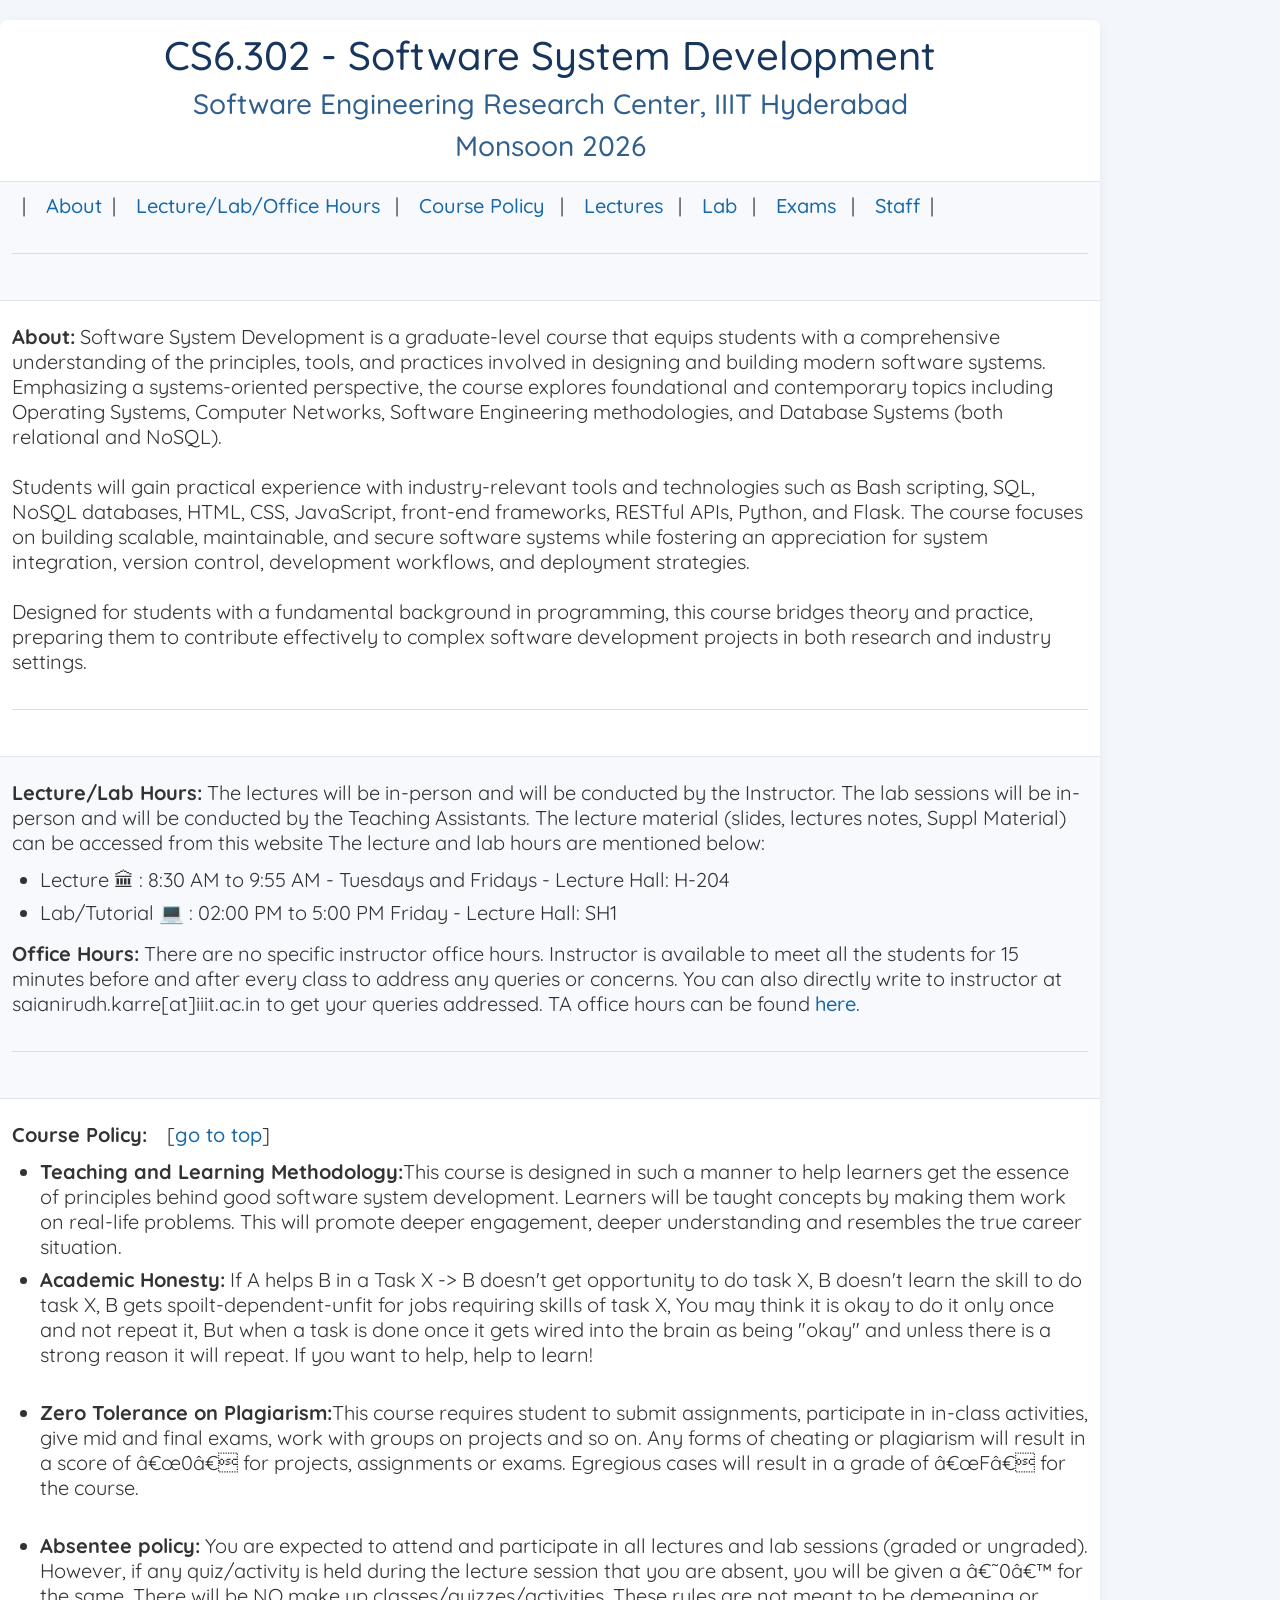
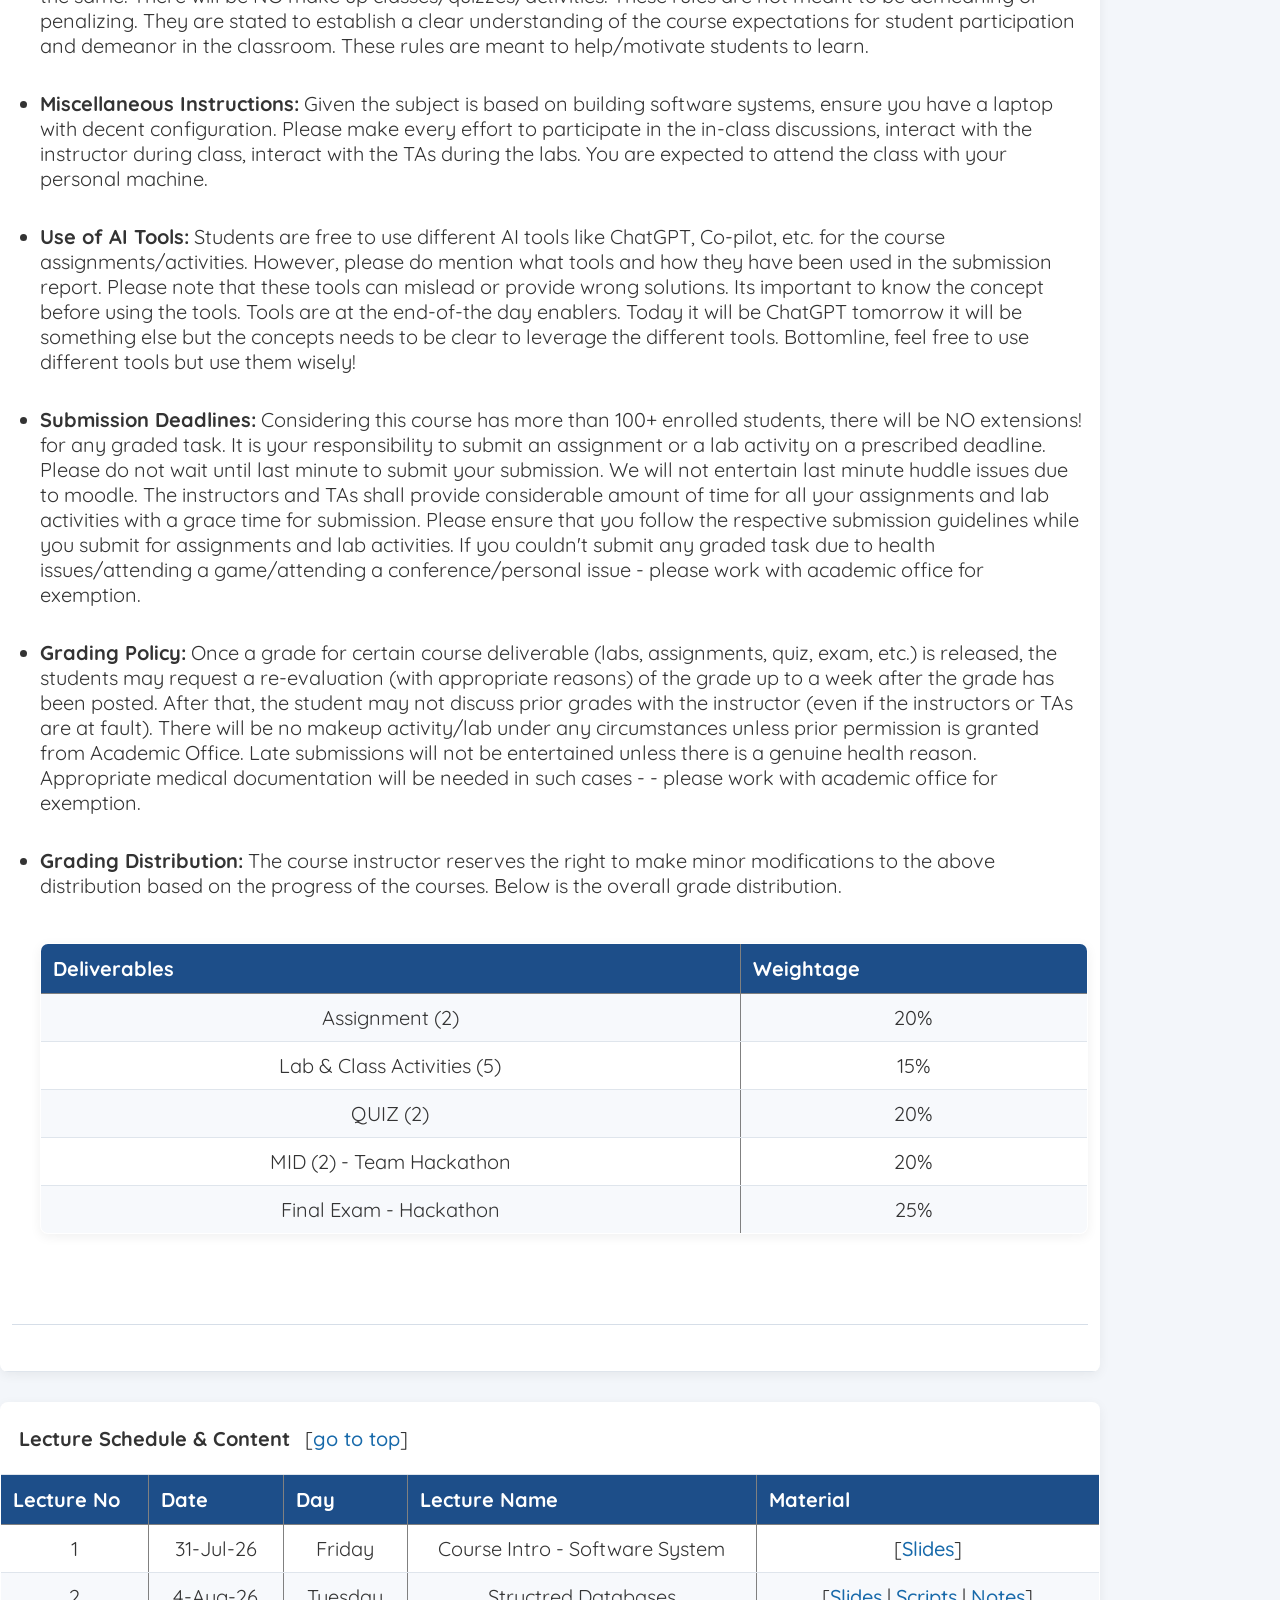
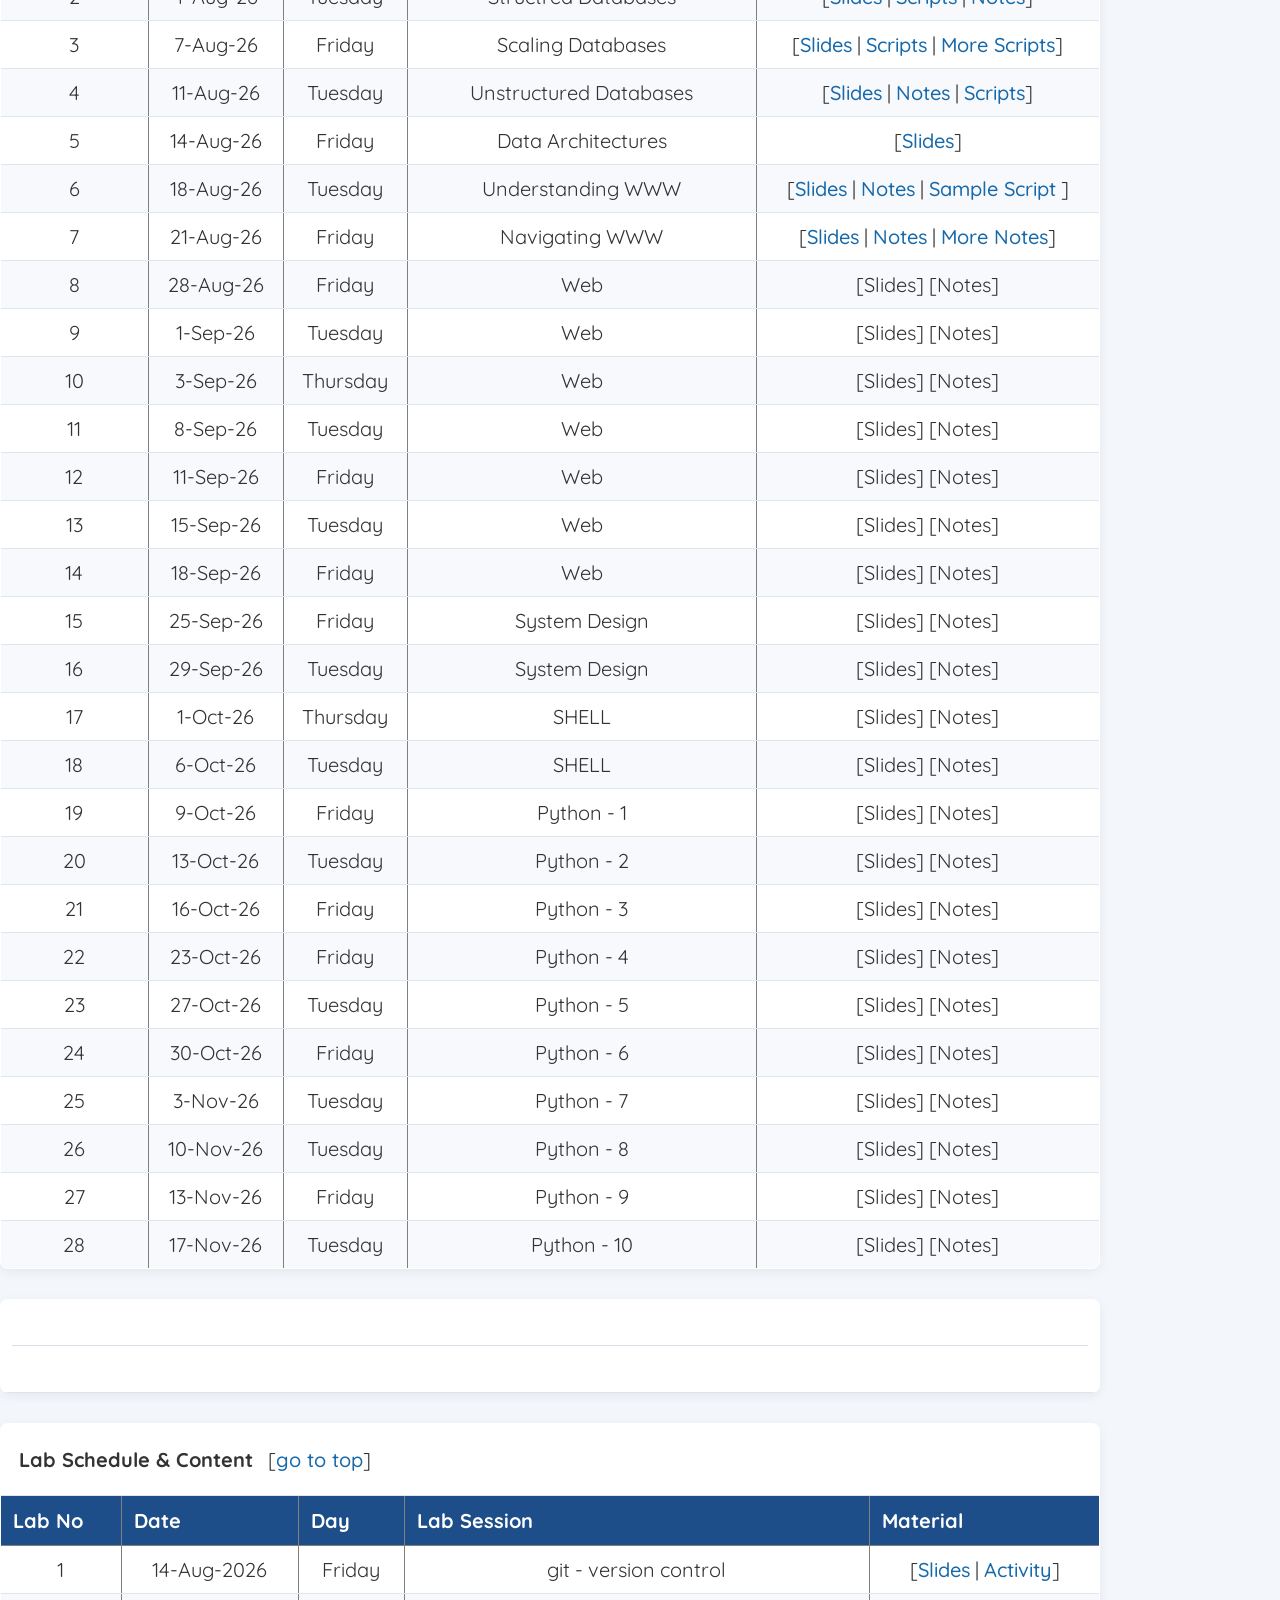
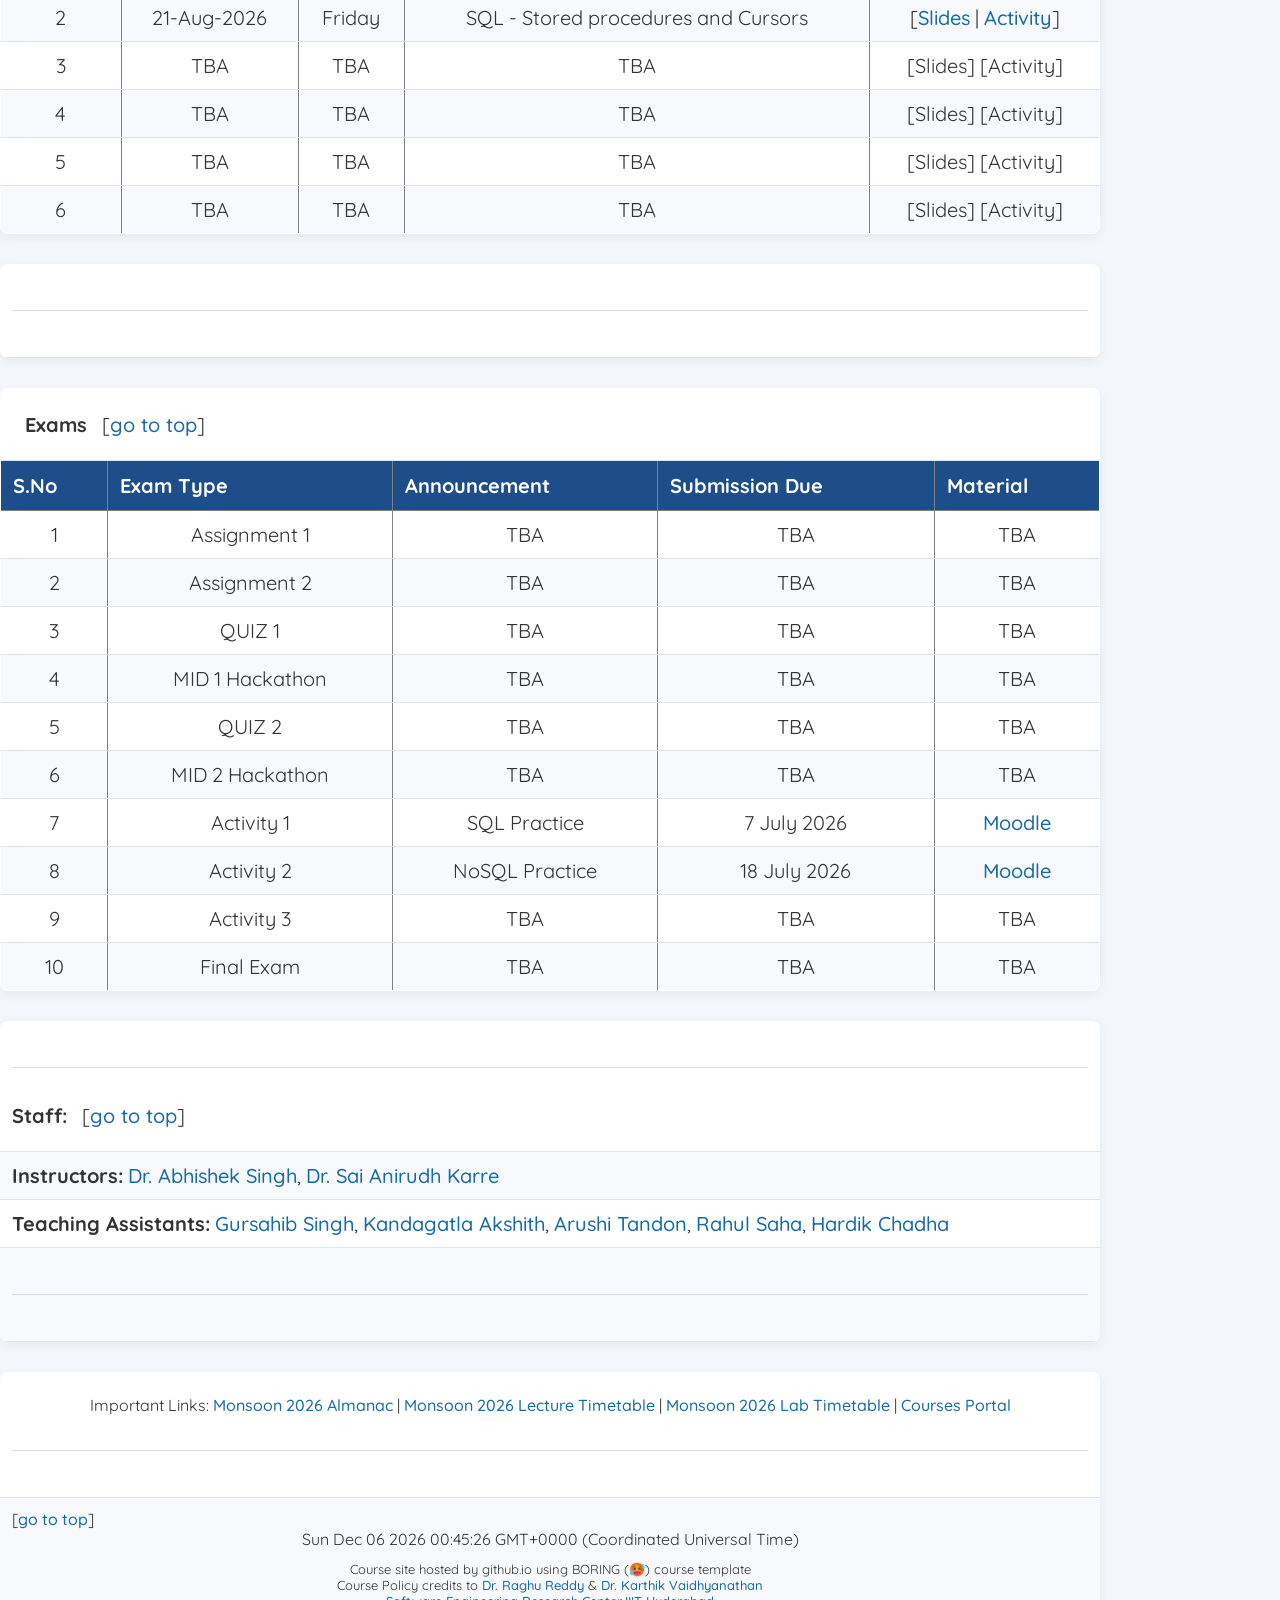
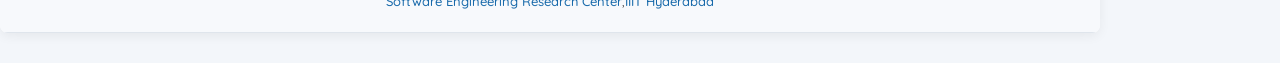
==== commit cde00993: "Update ssdcoursepage.html" ====
--- a/ssdcoursepage.html
+++ b/ssdcoursepage.html
@@ -55,6 +55,7 @@
 }
 </script>
 <script src="https://ajax.googleapis.com/ajax/libs/jquery/3.5.1/jquery.min.js"></script>
+	<link rel="stylesheet" href="./course.css">
 </head>
 <body onload="startTime()">
 	<!--<script>
--- a/course.css
+++ b/course.css
@@ -0,0 +1,204 @@
+/* ---------- Basic page setup ---------- */
+
+* {
+    box-sizing: border-box;
+}
+
+html {
+    scroll-behavior: smooth;
+}
+
+body {
+    margin: 0;
+    font-family: Arial, Helvetica, sans-serif;
+    line-height: 1.7;
+    background: #f3f6fa;
+    color: #263238;
+}
+
+
+/* ---------- Main page ---------- */
+
+body > * {
+    max-width: 1100px;
+    margin-left: auto;
+    margin-right: auto;
+}
+
+
+/* ---------- Headings ---------- */
+
+h1 {
+    color: #17365d;
+    margin-bottom: 8px;
+}
+
+h2 {
+    color: #1d4e89;
+    margin-top: 35px;
+    padding-bottom: 8px;
+    border-bottom: 3px solid #5b9bd5;
+}
+
+h3 {
+    color: #315f8c;
+}
+
+
+/* ---------- Links ---------- */
+
+a {
+    color: #1769aa;
+    text-decoration: none;
+    font-weight: 500;
+}
+
+a:hover {
+    color: #0b3d91;
+    text-decoration: underline;
+}
+
+
+/* ---------- Navigation ---------- */
+
+nav {
+    background: #17365d;
+    padding: 14px 18px;
+    margin: 20px 0;
+    border-radius: 8px;
+}
+
+nav a {
+    color: white;
+    display: inline-block;
+    margin-right: 14px;
+    padding: 6px 10px;
+    border-radius: 5px;
+}
+
+nav a:hover {
+    background: #2f75b5;
+    color: white;
+    text-decoration: none;
+}
+
+
+/* ---------- Horizontal separators ---------- */
+
+hr {
+    border: 0;
+    border-top: 1px solid #d6dee8;
+    margin: 35px 0;
+}
+
+
+/* ---------- Lists ---------- */
+
+ul,
+ol {
+    padding-left: 28px;
+}
+
+li {
+    margin-bottom: 8px;
+}
+
+
+/* ---------- Tables ---------- */
+
+table {
+    width: 100%;
+    border-collapse: collapse;
+    margin: 20px 0 30px;
+    background: white;
+    border-radius: 8px;
+    overflow: hidden;
+    box-shadow: 0 3px 12px rgba(0, 0, 0, 0.06);
+}
+
+th {
+    background: #1d4e89;
+    color: white;
+    text-align: left;
+    padding: 12px;
+}
+
+td {
+    padding: 11px 12px;
+    border-bottom: 1px solid #dfe5ec;
+}
+
+tr:nth-child(even) {
+    background: #f7f9fc;
+}
+
+tr:hover {
+    background: #e8f1fb;
+}
+
+
+/* ---------- Paragraphs ---------- */
+
+p {
+    margin: 12px 0;
+}
+
+
+/* ---------- Code / technical text ---------- */
+
+code {
+    background: #edf2f7;
+    padding: 2px 6px;
+    border-radius: 4px;
+}
+
+
+/* ---------- Block quotes ---------- */
+
+blockquote {
+    border-left: 4px solid #5b9bd5;
+    margin-left: 0;
+    padding: 10px 20px;
+    background: #f7f9fc;
+}
+
+
+/* ---------- Footer ---------- */
+
+footer {
+    margin-top: 40px;
+    padding: 25px;
+    background: #17365d;
+    color: white;
+    text-align: center;
+}
+
+
+/* ---------- Responsive design ---------- */
+
+@media (max-width: 750px) {
+
+    body {
+        padding: 0 12px;
+        font-size: 15px;
+    }
+
+    h1 {
+        font-size: 1.8rem;
+    }
+
+    nav {
+        text-align: center;
+    }
+
+    nav a {
+        display: block;
+        margin: 4px 0;
+    }
+
+    table {
+        display: block;
+        overflow-x: auto;
+        white-space: nowrap;
+    }
+}
